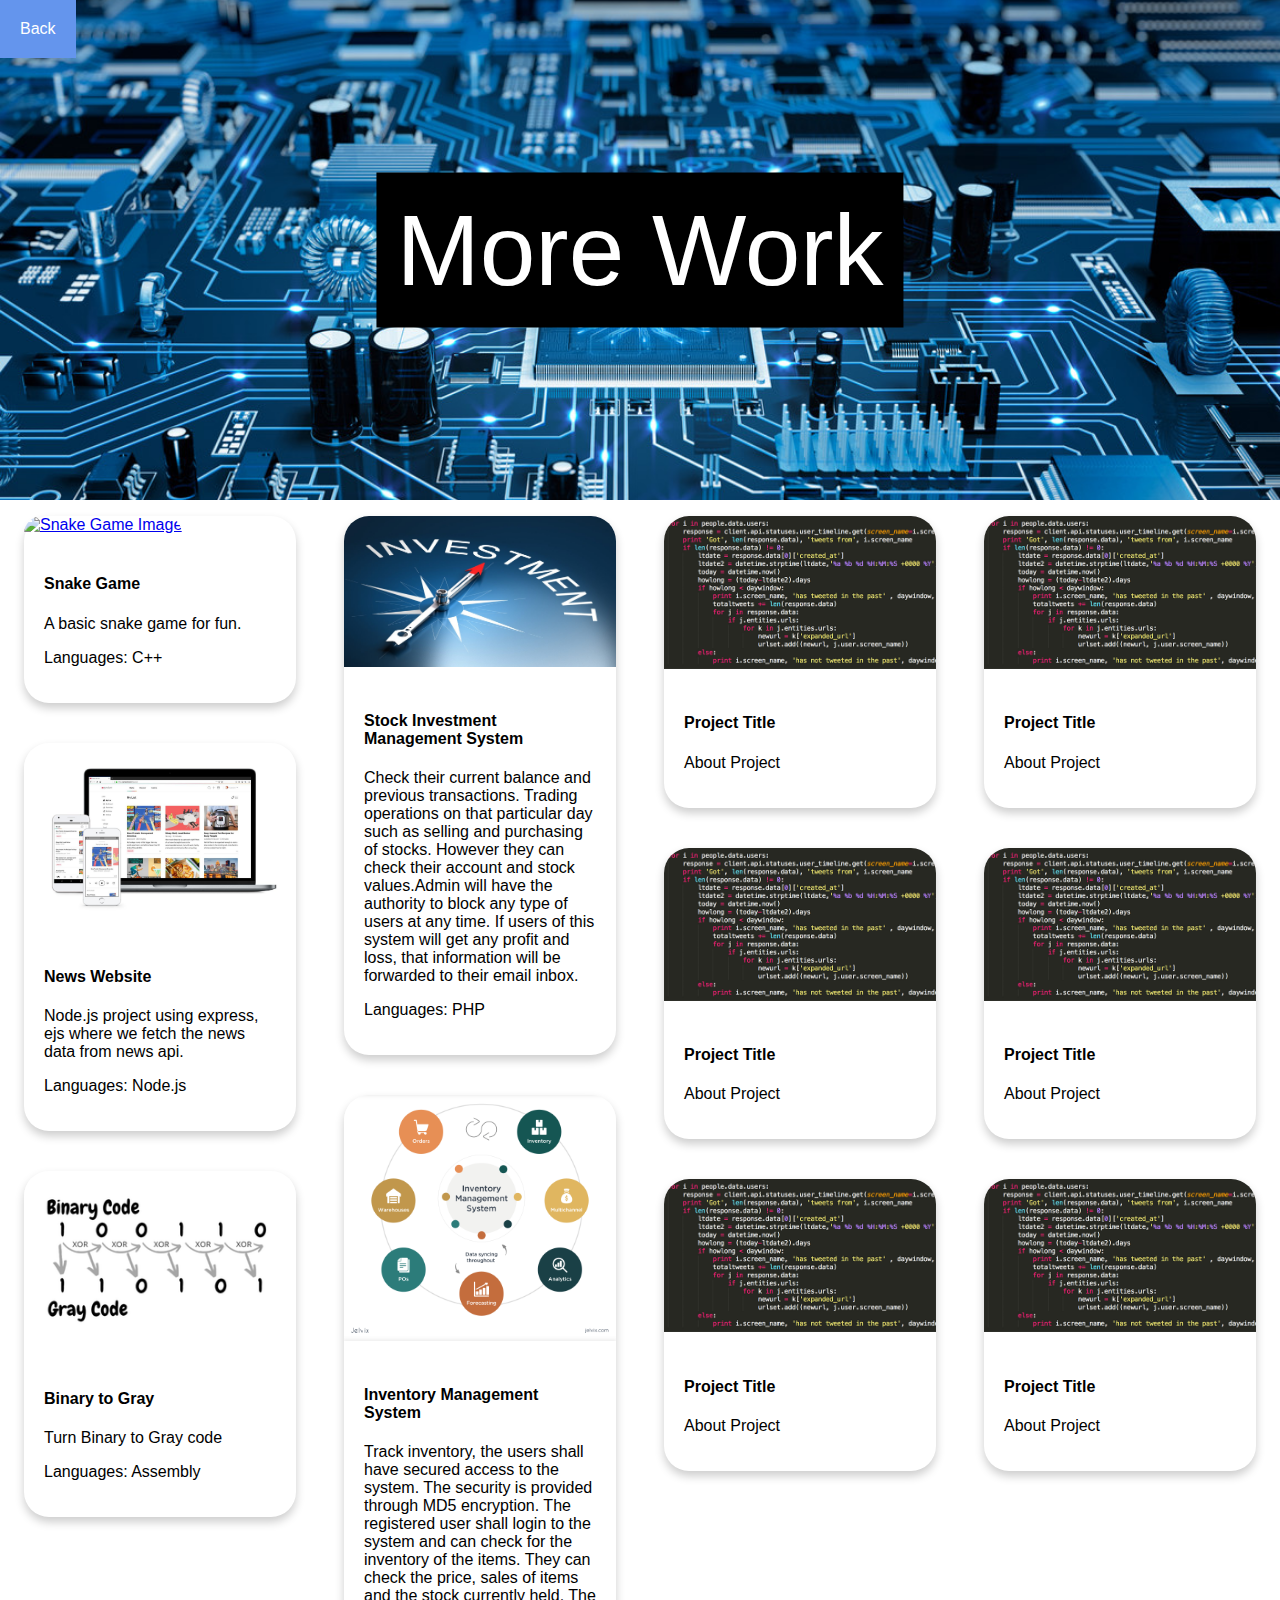
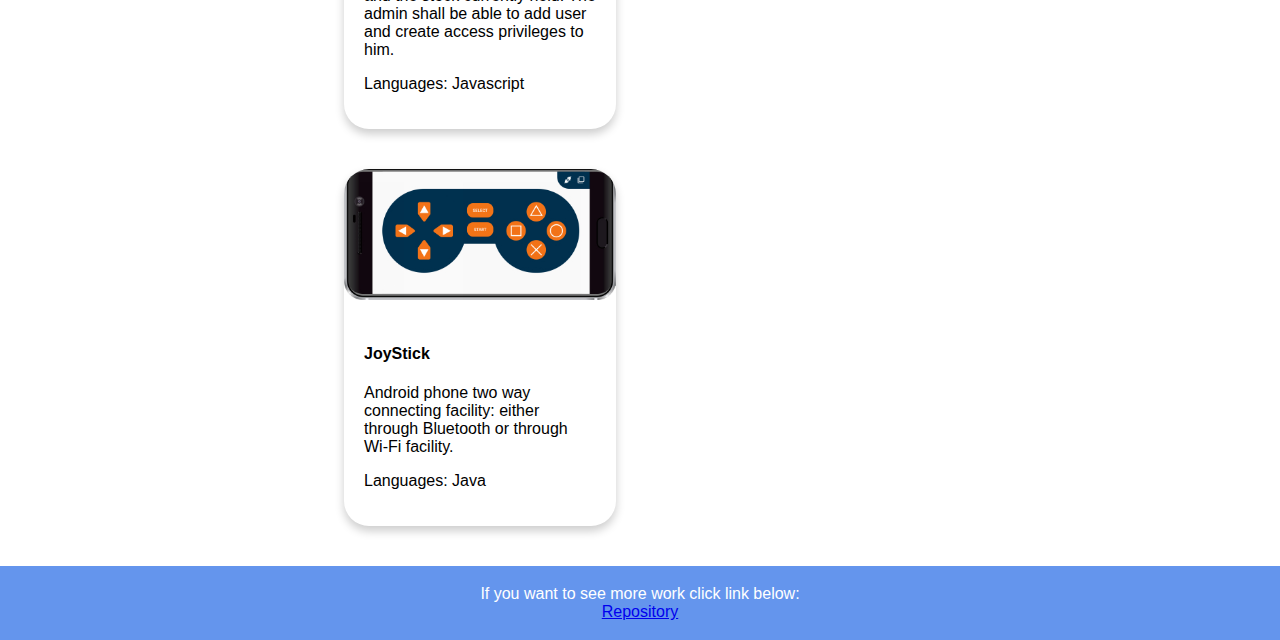
==== morePage.html @ c86ff5a3 "Update morePage.html" ====
<!DOCTYPE html>
<!--
To change this license header, choose License Headers in Project Properties.
To change this template file, choose Tools | Templates
and open the template in the editor.
-->
<html>
    <head>
        <meta charset="UTF-8">
        <meta name="viewport" content="width=device-width, initial-scale=1.0">
        <link rel="stylesheet" href="https://fonts.googleapis.com/css?family=Lato">
        <link rel="stylesheet" href="https://cdnjs.cloudflare.com/ajax/libs/font-awesome/4.7.0/css/font-awesome.min.css">
        <link rel="stylesheet" href="index.css">
        <script src="index.js"></script>
    </head>
    <!--Background image for top navigation-->
     <div class="img">
     <div class="centered">More Work</div>    
     <div class="contain">
     <!--Navigation-->
     <div class="topnav">
       <ul>
         <li><a href="index.html">Back</a></li>
      </ul>
    </div>
    </div>
    </div>
    <body>
    <div>
        <p></p>
    </div>
<div class="row">
  <div class="leftColumn">
  <div class="card2">
  <a href="https://github.com/elsieu9700/Snake_Game">
  <img src="image/snake.jpg" alt="Snake Game Image" style="width:100%" class="imgCard"></a>
  <div class="container2">
    <h4><b>Snake Game</b></h4> 
    <p>A basic snake game for fun.</p>  
    <p>Languages: C++</p>
  </div>
  </div>
  <div class="card2">
      <a href="https://github.com/elsieu9700/News-website">
          <img src="image/news_image.jpeg" alt="News Image" style="width:100%" class="imgCard"></a>
  <div class="container2">
    <h4><b>News Website</b></h4> 
    <p>Node.js project using express, ejs where we fetch the news data from news api.</p> 
      <p>Languages: Node.js</p>
  </div>
  </div>
  <div class="card2">
      <a href="https://github.com/elsieu9700/Binary-To-Gray">
  <img src="image/BinaryToGray.png" alt="Binary to Gray Image" style="width:100%" class="imgCard"></a>
  <div class="container2">
    <h4><b>Binary to Gray</b></h4> 
    <p>Turn Binary to Gray code</p>
      <p>Languages: Assembly</p>
  </div>
  </div>
   </div>
    <div class="leftColumn2">
  <div class="card2">
      <a href="https://github.com/elsieu9700/Investing-Management">
  <img src="image/InvestmentM.jpg" alt="Investing Image" style="width:100%" class="imgCard"></a>
  <div class="container2">
    <h4><b>Stock Investment Management System</b></h4> 
    <p>Check their current balance and previous transactions.
        Trading operations on that particular day such as selling and purchasing of stocks.
        However they can check their account and stock values.Admin will have the authority to block any type of users at any time. 
        If users of this system will get any profit and loss, that information will be forwarded to their email inbox.</p>
      <p>Languages: PHP</p>
  </div>
  </div>
  <div class="card2">
      <a href="https://github.com/elsieu9700/InventorySystem">
  <img src="image/InventoryM.png" alt="Inventory Management Image" style="width:100%" class="imgCard"></a>
  <div class="container2">
    <h4><b>Inventory Management System</b></h4> 
    <p>Track inventory, the users shall have secured access to the system. 
        The security is provided through MD5 encryption. 
        The registered user shall login to the system and can check for the inventory of the items. 
        They can check the price, sales of items and the stock currently held.
        The admin shall be able to add user and create access privileges to him.</p> 
      <p>Languages: Javascript</p>
  </div>
  </div>
  <div class="card2">
      <a href="https://github.com/elsieu9700/JoyStick-App">
  <img src="image/JoyStick.jpg" alt="JoyStick Image" style="width:100%" class="imgCard"></a>
  <div class="container2">
    <h4><b>JoyStick</b></h4> 
    <p>Android phone two way connecting facility: either through Bluetooth or through Wi-Fi facility.</p> 
      <p>Languages: Java</p>
  </div>
  </div>
    </div>  
  <div class="rightColumn">
  <div class="card2">
  <img src="image/code2.png" alt="Image" style="width:100%" class="imgCard">
  <div class="container2">
    <h4><b>Project Title</b></h4> 
    <p>About Project</p>  
  </div>
  </div>
  <div class="card2">
  <img src="image/code2.png" alt="Avatar" style="width:100%" class="imgCard">
  <div class="container2">
    <h4><b>Project Title</b></h4> 
    <p>About Project</p>  
  </div>
  </div>
  <div class="card2">
  <img src="image/code2.png" alt="Image" style="width:100%" class="imgCard">
  <div class="container2">
    <h4><b>Project Title</b></h4> 
    <p>About Project</p>  
  </div>
  </div>
  </div>
  <div class="rightColumn2">
  <div class="card2">
  <img src="image/code2.png" alt="Image" style="width:100%" class="imgCard">
  <div class="container2">
    <h4><b>Project Title</b></h4> 
    <p>About Project</p> 
  </div>
  </div>
  <div class="card2">
  <img src="image/code2.png" alt="Image" style="width:100%" class="imgCard">
  <div class="container2">
    <h4><b>Project Title</b></h4> 
    <p>About Project</p>  
  </div>
  </div>
  <div class="card2">
  <img src="image/code2.png" alt="Image" style="width:100%" class="imgCard">
  <div class="container2">
    <h4><b>Project Title</b></h4> 
    <p>About Project</p> 
  </div>
  </div>
  </div>
</div>
<footer>
  <p>If you want to see more work click link below:<br>
  <a href="https://github.com/elsieu9700?tab=repositories">Repository</a></p>
</footer>
    </body>
</html>
---- index.css ----
body {
  margin: 0;
  font-family: Arial, Helvetica, sans-serif;
 /* background-color: #6495ED;*/
}
.centerImage {
  display: block;
  margin-left: auto;
  margin-right: auto;
  width: 25%;
}
.img {
  /* The image used */
  background-image: url("image/tech.jpg");

  min-height: 500px;

  /* Center and scale the image nicely */
  background-position: center;
  background-repeat: no-repeat;
  background-size: cover;

  /* Needed to position the navbar */
  position: relative;
}
.img2 {
  /* The image used */
  background-image: url("image/tech3.jpg");

  min-height: 500px;

  /* Center and scale the image nicely */
  background-position: center;
  background-repeat: no-repeat;
  background-size: cover;

  /* Needed to position the navbar */
  position: relative;
}
.img3 {
  /* The image used */
  background-image: url("image/tech4.jpg");

  min-height: 500px;

  /* Center and scale the image nicely */
  background-position: center;
  background-repeat: no-repeat;
  background-size: cover;

  /* Needed to position the navbar */
  position: relative;
}
.img4 {
  /* The image used */
  background-image: url("image/tech5.jpg");

  min-height: 500px;

  /* Center and scale the image nicely */
  background-position: center;
  background-repeat: no-repeat;
  background-size: cover;

  /* Needed to position the navbar */
  position: relative;
}
/* Position the navbar container inside the image */
/*.container {
  /*position: absolute;
  margin: -8px;
  width: auto;
}*/
ul {
  list-style-type: none;
  margin: 0;
  padding: 0;
  overflow: hidden;
  /*background-color: #191970;*/
}

li {
  float: left;
}

li a {
  display: block;
  color: white;
  text-align: center;
  padding: 20px 20px;
  text-decoration: none;
}

li a:hover:not(.active) {
  background-color: #6495ED;
}
h1 {
    text-align: center;
}
h2 {
    text-align: center;
}
h3 {
    text-align: center;
}
.center{
    text-align: center;
}
/* Add a card effect for articles */
.block {
  background-color: white;
  padding: 20px;
  margin-top: 20px;
  margin-bottom: 20px;
  margin-left: 138px;
  margin-right: 20px;
  width: 75%;
}
.container {
  width: 100%;
  background-color: #ddd;
  margin: auto;
  text-align: center;
}

.skills {
  text-align: right;
  padding-top: 10px;
  padding-bottom: 10px;
  color: white;
}

.html {
    width: 98%; 
    background-color: #6495ED;
}
.css {
    width: 98%; 
    background-color: #6495ED;
}
.js {
    width: 88%; 
    background-color: #6495ED;
}
.php {
    width: 85%; 
    background-color: #6495ED;
}
.sql {
    width: 85%; 
    background-color: #6495ED;
}
.java {
    width: 88%; 
    background-color: #6495ED;
}
.python {
    width: 83%; 
    background-color: #6495ED;
}
.scratch {
    width: 95%; 
    background-color: #6495ED;
}
.assemblyx32 {
    width: 82%; 
    background-color: #6495ED;
}
.assemblyx86 {
    width: 77%; 
    background-color: #6495ED;
}
.kotlin {
    width: 80%; 
    background-color: #6495ED;
}
.haskell {
    width: 70%; 
    background-color: #6495ED;
}
.r {
    width: 98%; 
    background-color: #6495ED;
}
.scheme {
    width: 75%; 
    background-color: #6495ED;
}
.node {
    width: 95%; 
    background-color: #6495ED;
}
.angular {
    width: 95%; 
    background-color: #6495ED;
}
.linux {
    width: 75%; 
    background-color: #6495ED;
}
.typescript {
    width: 78%; 
    background-color: #6495ED;
}
.unity {
    width: 91.5%; 
    background-color: #6495ED;
}
.jvm {
    width: 81%; 
    background-color: #6495ED;
}
.aws {
    width: 89%; 
    background-color: #6495ED;
}
.net {
    width: 92%; 
    background-color: #6495ED;
}
.jquery {
    width: 95%; 
    background-color: #6495ED;
}
.sqlserver {
    width: 88%; 
    background-color: #6495ED;
}
.ruby {
    width: 71%; 
    background-color: #6495ED;
}
.swift {
    width: 68%; 
    background-color: #6495ED;
}
.scala {
    width: 65%; 
    background-color: #6495ED;
}
.go {
    width: 62%; 
    background-color: #6495ED;
}
.elm {
    width: 73%; 
    background-color: #6495ED;
}
.rust {
    width: 54%; 
    background-color: #6495ED;
}

/* Create four unequal columns that floats next to each other */
/* Left column */
.leftcolumn {   
  float: left;
  width: 30%;
  padding-left: 0px;
  text-align: center;
}
/* Center column */
.centercolumn {   
  float: left;
  width: 30%;
  padding-left: 40px;
  text-align: center;
}
/* Right column */
.rightcolumn {
  float: left;
  width: 30.5%;
  padding-left: 40px;
  text-align: center;
}
/* Clear floats after the columns */
.row:after {
  content: "";
  display: table;
  clear: both;
}
.block2 {
  background-color: #6495ED;
  padding: 20px;
  width: 100%;
}
/* Create four unequal columns that floats next to each other */
/* Left column */
.leftColumn {   
  float: left;
  width: 25%;
  padding-left: 0px;
}
.leftColumn2 {   
  float: left;
  width: 25%;
  padding-right: 0px;
}
/* Right column */
.rightColumn {
  float: left;
  width: 25%;
  padding-left: 0px;
}
/* Right column */
.rightColumn2 {
  float: left;
  width: 25%;
  padding-right: 0px;
}
/* Add a card effect for articles */
/*.block3 {
  background-color: #ADD8E6;
  padding: 40px;
  /*padding-bottom: 50%;*/
  /*margin-top: 10px;
  margin-right: 10px;
  margin-left: 10px;
  margin-bottom: 40px;
}*/
  
.card2 {
  box-shadow: 0 5px 10px 0 rgba(0,0,0,0.2);
  transition: 0.5s;
  width: 85%;
  border-radius: 25px;
  margin: auto;
  margin-bottom: 40px;
}

.card2:hover {
  box-shadow: 0 8px 16px 0 rgba(0,0,0,0.2);
}

.imgCard {
  border-radius: 25px 25px 0 0;
}

.container2 {
  padding: 20px 20px;
}  
  
/* Add a card effect for articles */
.hoverBlock {
  background-color: #ADD8E6;
  padding: 40px;
  /*padding-bottom: 50%;*/
  margin-top: 10px;
  margin-right: 10px;
  margin-left: 10px;
  margin-bottom: 10px;
}
.fakeBackground{
    background-color: #E0FFFF;
    width: 200px;
    height: 200px;
}
/* Centered text */
.centered {
  position: absolute;
  top: 50%;
  left: 50%;
  transform: translate(-50%, -50%);
  color: white;
  font-size: 100px;
  background-color:#000000;
  padding: 20px;
}
footer {
  text-align: center;
  padding: 3px;
  background-color: #6495ED;
  color: white;
}
/* Responsive layout - when the screen is less than 800px wide, make the two columns stack on top of each other instead of next to each other */
@media screen and (max-width: 800px) {
  .leftcolumn, .rightcolumn, .centercolumn, .rightColumn, .rightColumn2, .leftColumn, .leftColumn2, .container, .img, .img2, .img3, .img4 {   
    width: 100%;
    padding: 0;
  }
}

/* Responsive layout - when the screen is less than 400px wide, make the navigation links stack on top of each other instead of next to each other */
@media screen and (max-width: 400px) {
  .topnav a {
    float: none;
    width: 100%;
  }
}
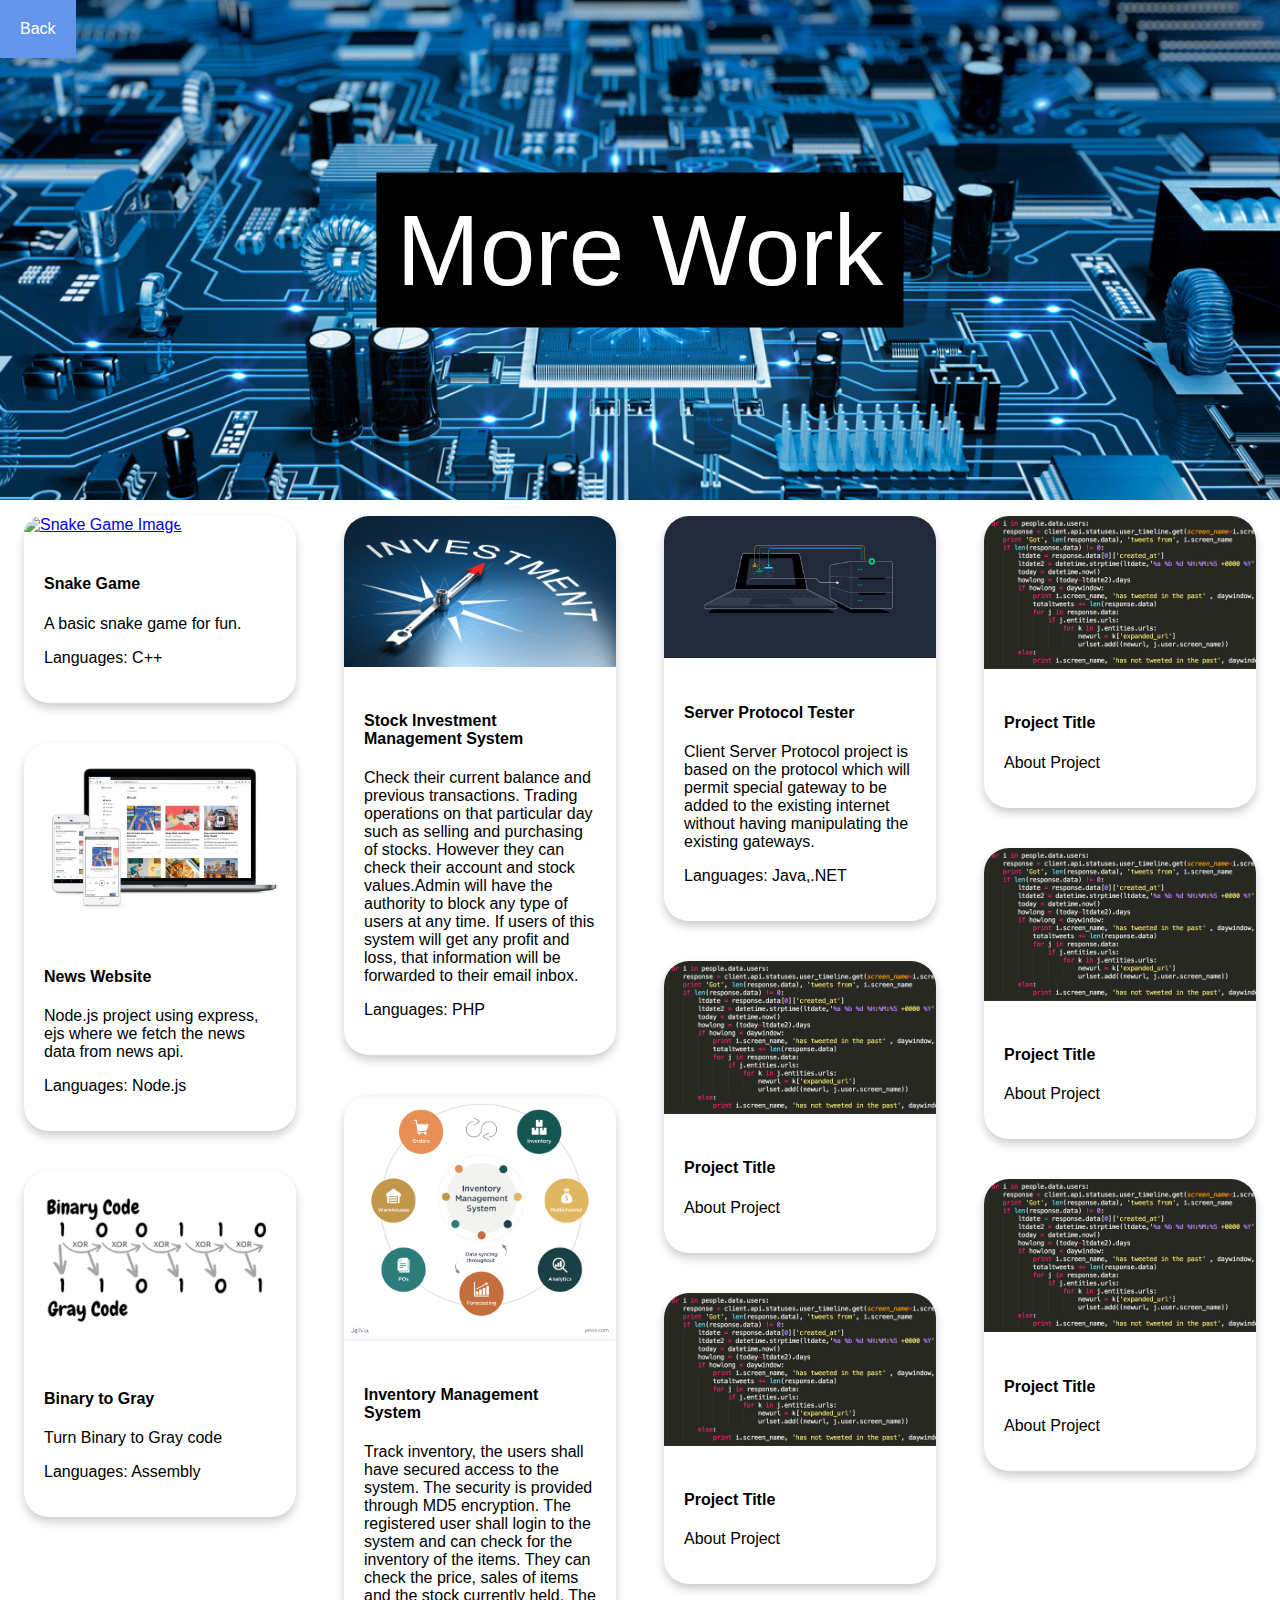
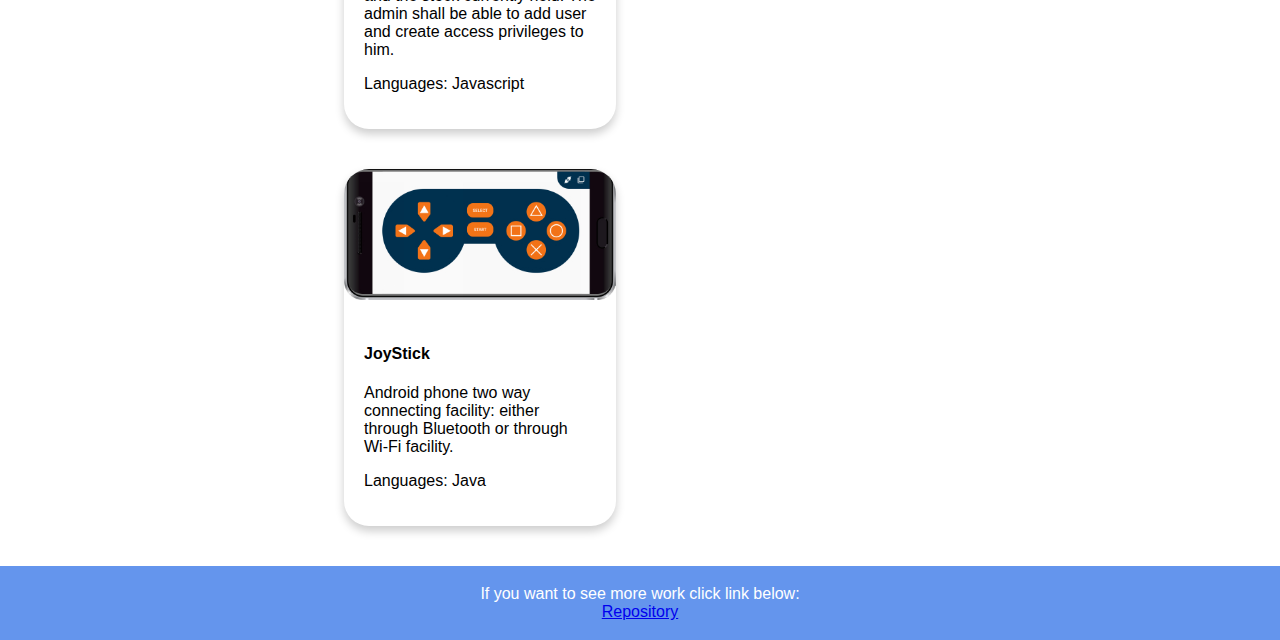
==== commit 9b07cffa: "Update morePage.html" ====
--- a/morePage.html
+++ b/morePage.html
@@ -97,10 +97,13 @@
     </div>  
   <div class="rightColumn">
   <div class="card2">
-  <img src="image/code2.png" alt="Image" style="width:100%" class="imgCard">
+      <a href="https://github.com/elsieu9700/Server-Protocol-Test">
+  <img src="image/server-protocol.png" alt="Server Protocol Image" style="width:100%" class="imgCard"></a>
   <div class="container2">
-    <h4><b>Project Title</b></h4> 
-    <p>About Project</p>  
+    <h4><b>Server Protocol Tester</b></h4> 
+    <p>Client Server Protocol project is based on the protocol which will permit special gateway to be added 
+        to the existing internet without having manipulating the existing gateways.</p>  
+      <p>Languages: Java,.NET</p>
   </div>
   </div>
   <div class="card2">
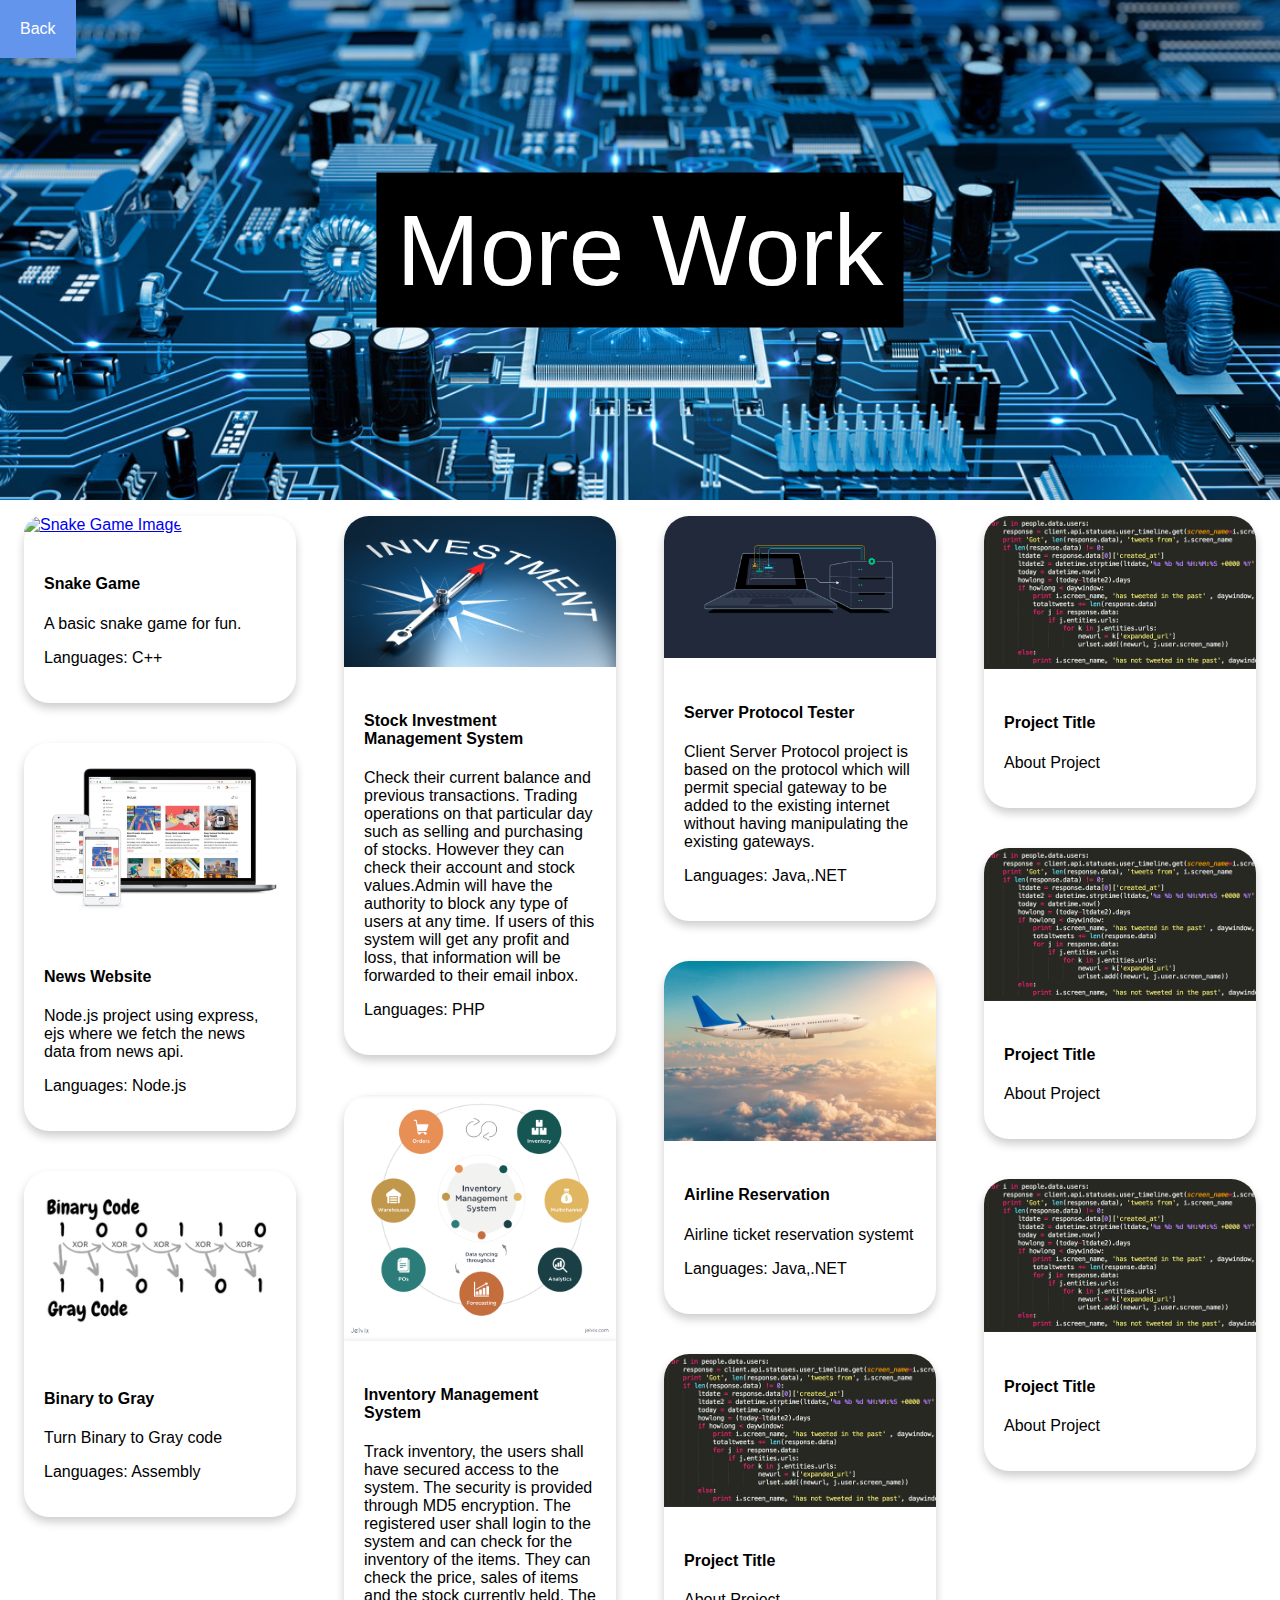
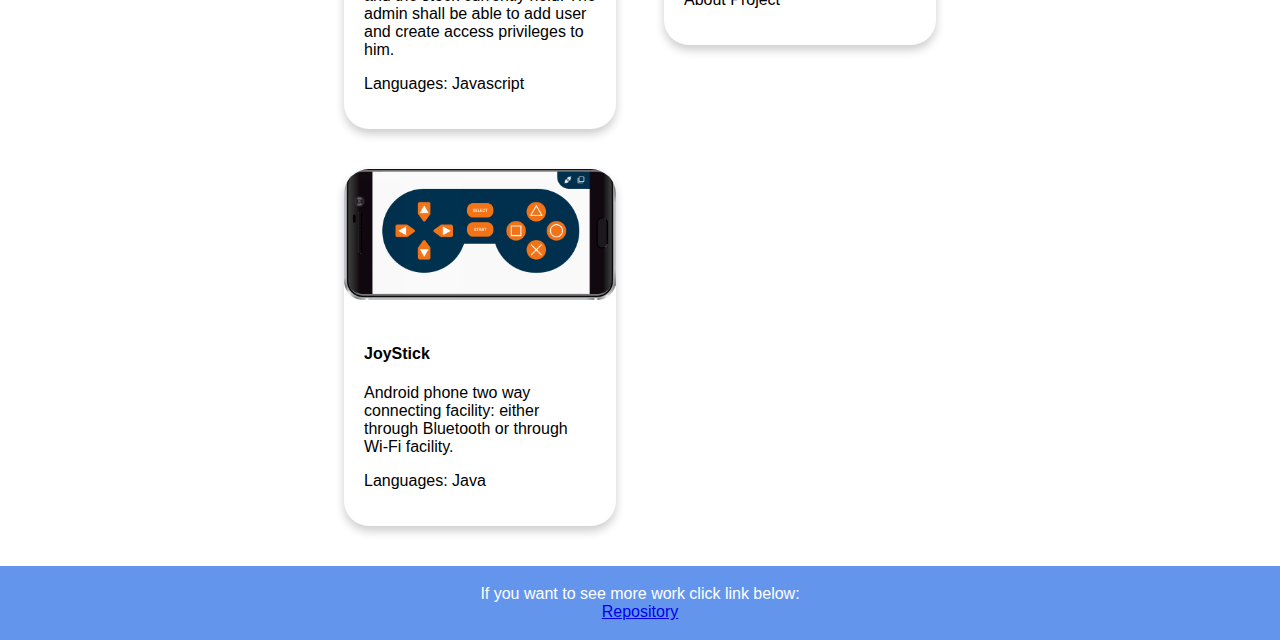
==== commit 88d48c8c: "Update morePage.html" ====
--- a/morePage.html
+++ b/morePage.html
@@ -107,10 +107,12 @@
   </div>
   </div>
   <div class="card2">
-  <img src="image/code2.png" alt="Avatar" style="width:100%" class="imgCard">
+      <a href="https://github.com/elsieu9700/Airline-Reservation">
+  <img src="image/economic.jpg" alt="Plane Image" style="width:100%" class="imgCard"></a>
   <div class="container2">
-    <h4><b>Project Title</b></h4> 
-    <p>About Project</p>  
+    <h4><b>Airline Reservation</b></h4> 
+    <p>Airline ticket reservation systemt</p> 
+      <p>Languages: Java,.NET</p>
   </div>
   </div>
   <div class="card2">
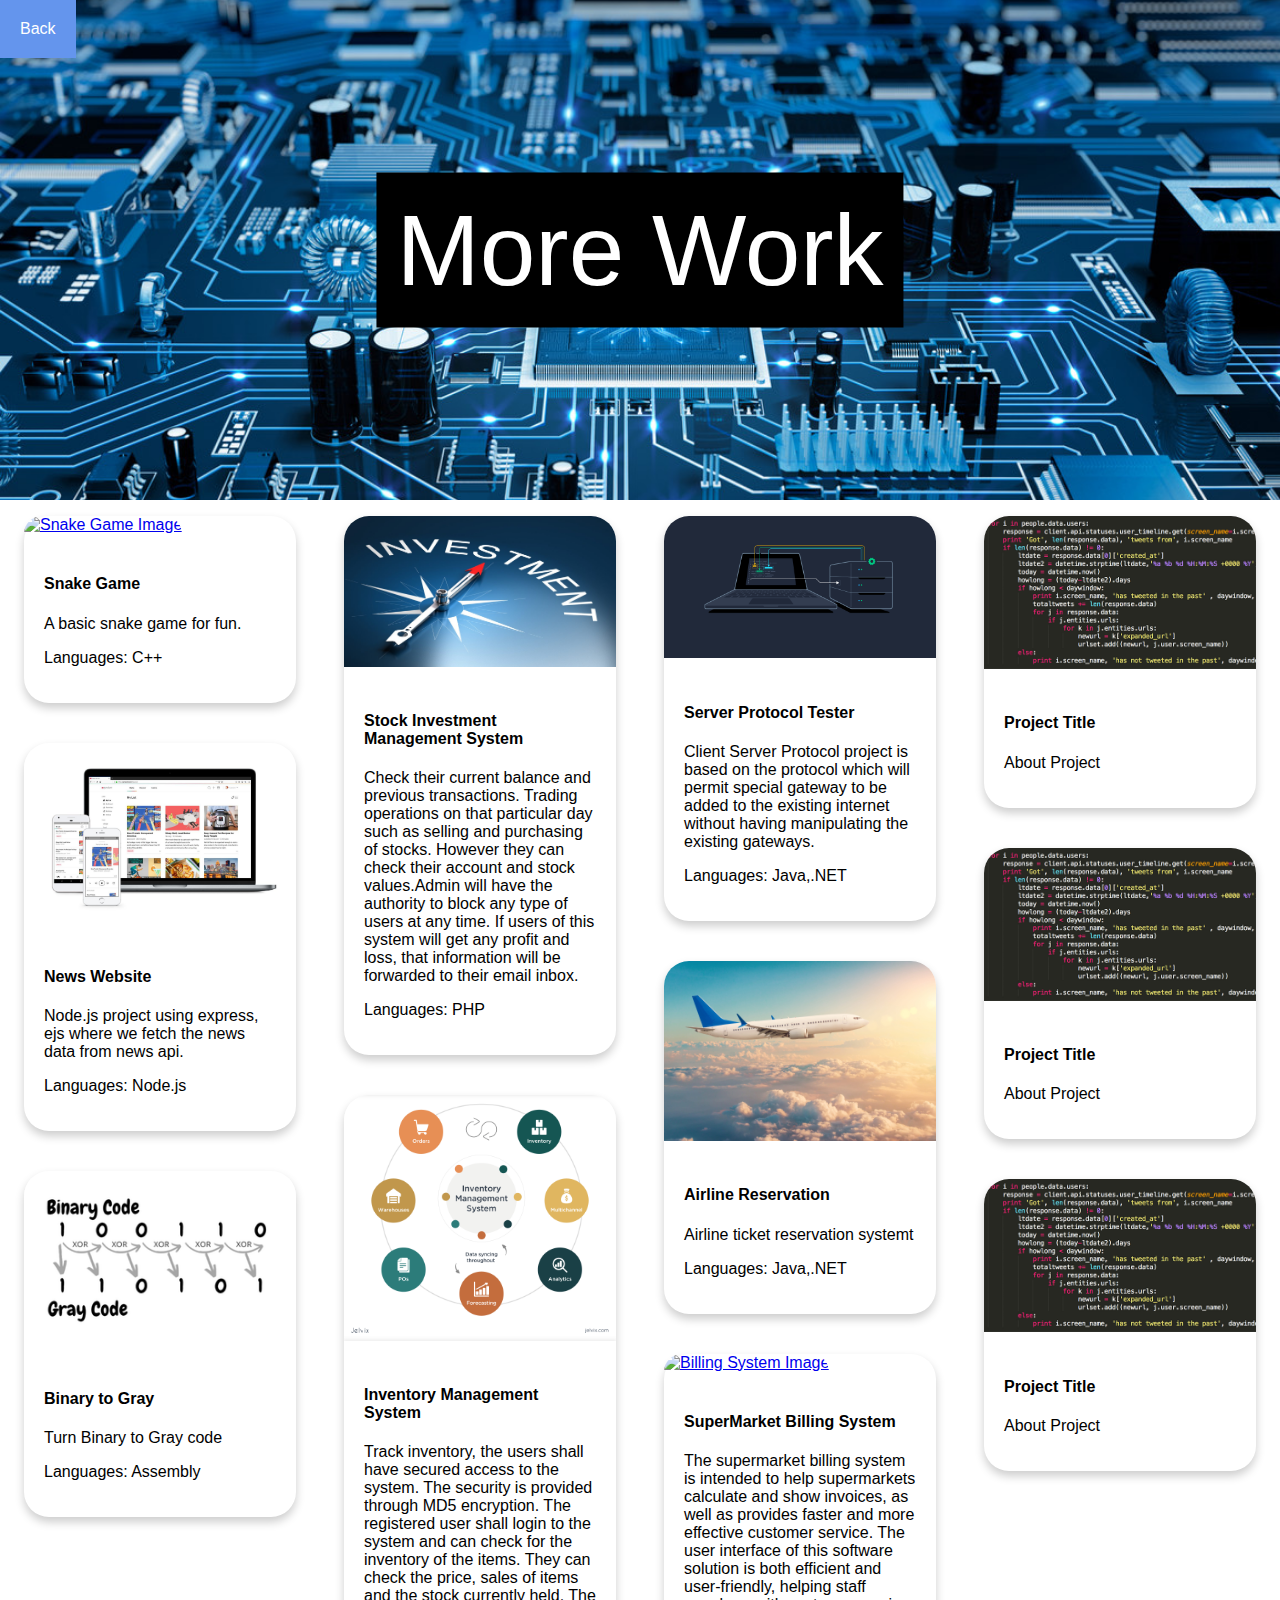
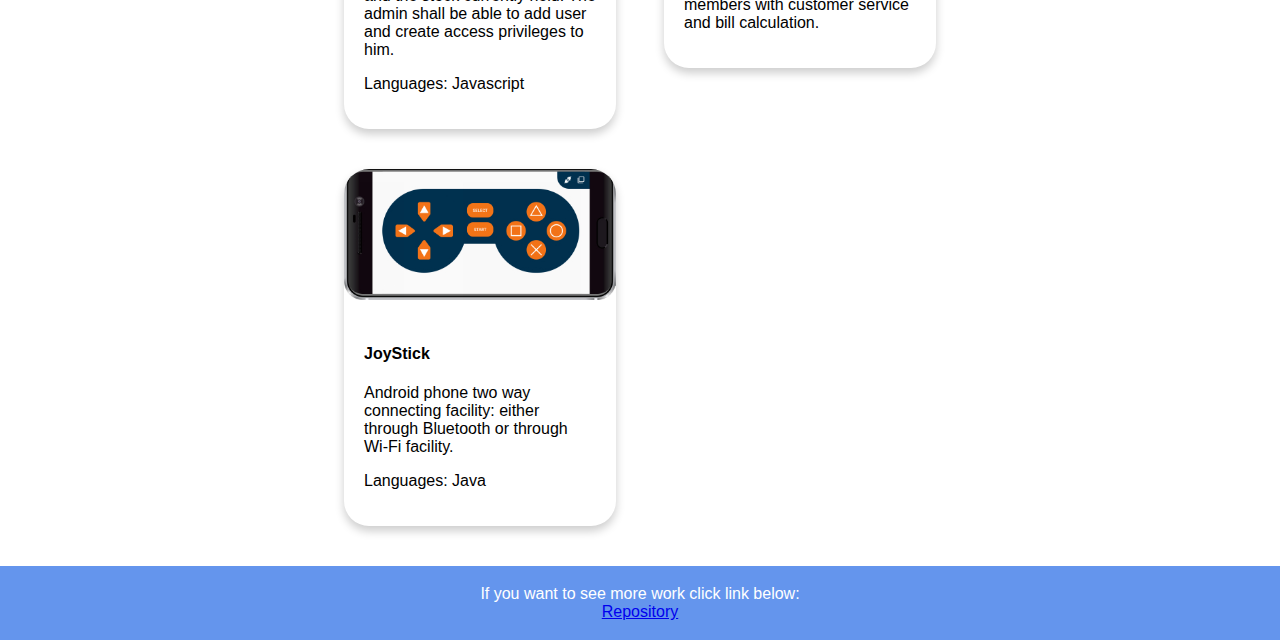
==== commit 543ffbac: "Update morePage.html" ====
--- a/morePage.html
+++ b/morePage.html
@@ -116,10 +116,12 @@
   </div>
   </div>
   <div class="card2">
-  <img src="image/code2.png" alt="Image" style="width:100%" class="imgCard">
+      <a href="https://github.com/elsieu9700/Supermarket-Billing-System">
+          <img src="image/BSystem.png" alt="Billing System Image" style="width:100%" class="imgCard"></a>
   <div class="container2">
-    <h4><b>Project Title</b></h4> 
-    <p>About Project</p>  
+    <h4><b>SuperMarket Billing System</b></h4> 
+    <p>The supermarket billing system is intended to help supermarkets calculate and show invoices, as well as provides faster and more effective customer service. 
+        The user interface of this software solution is both efficient and user-friendly, helping staff members with customer service and bill calculation.</p>  
   </div>
   </div>
   </div>
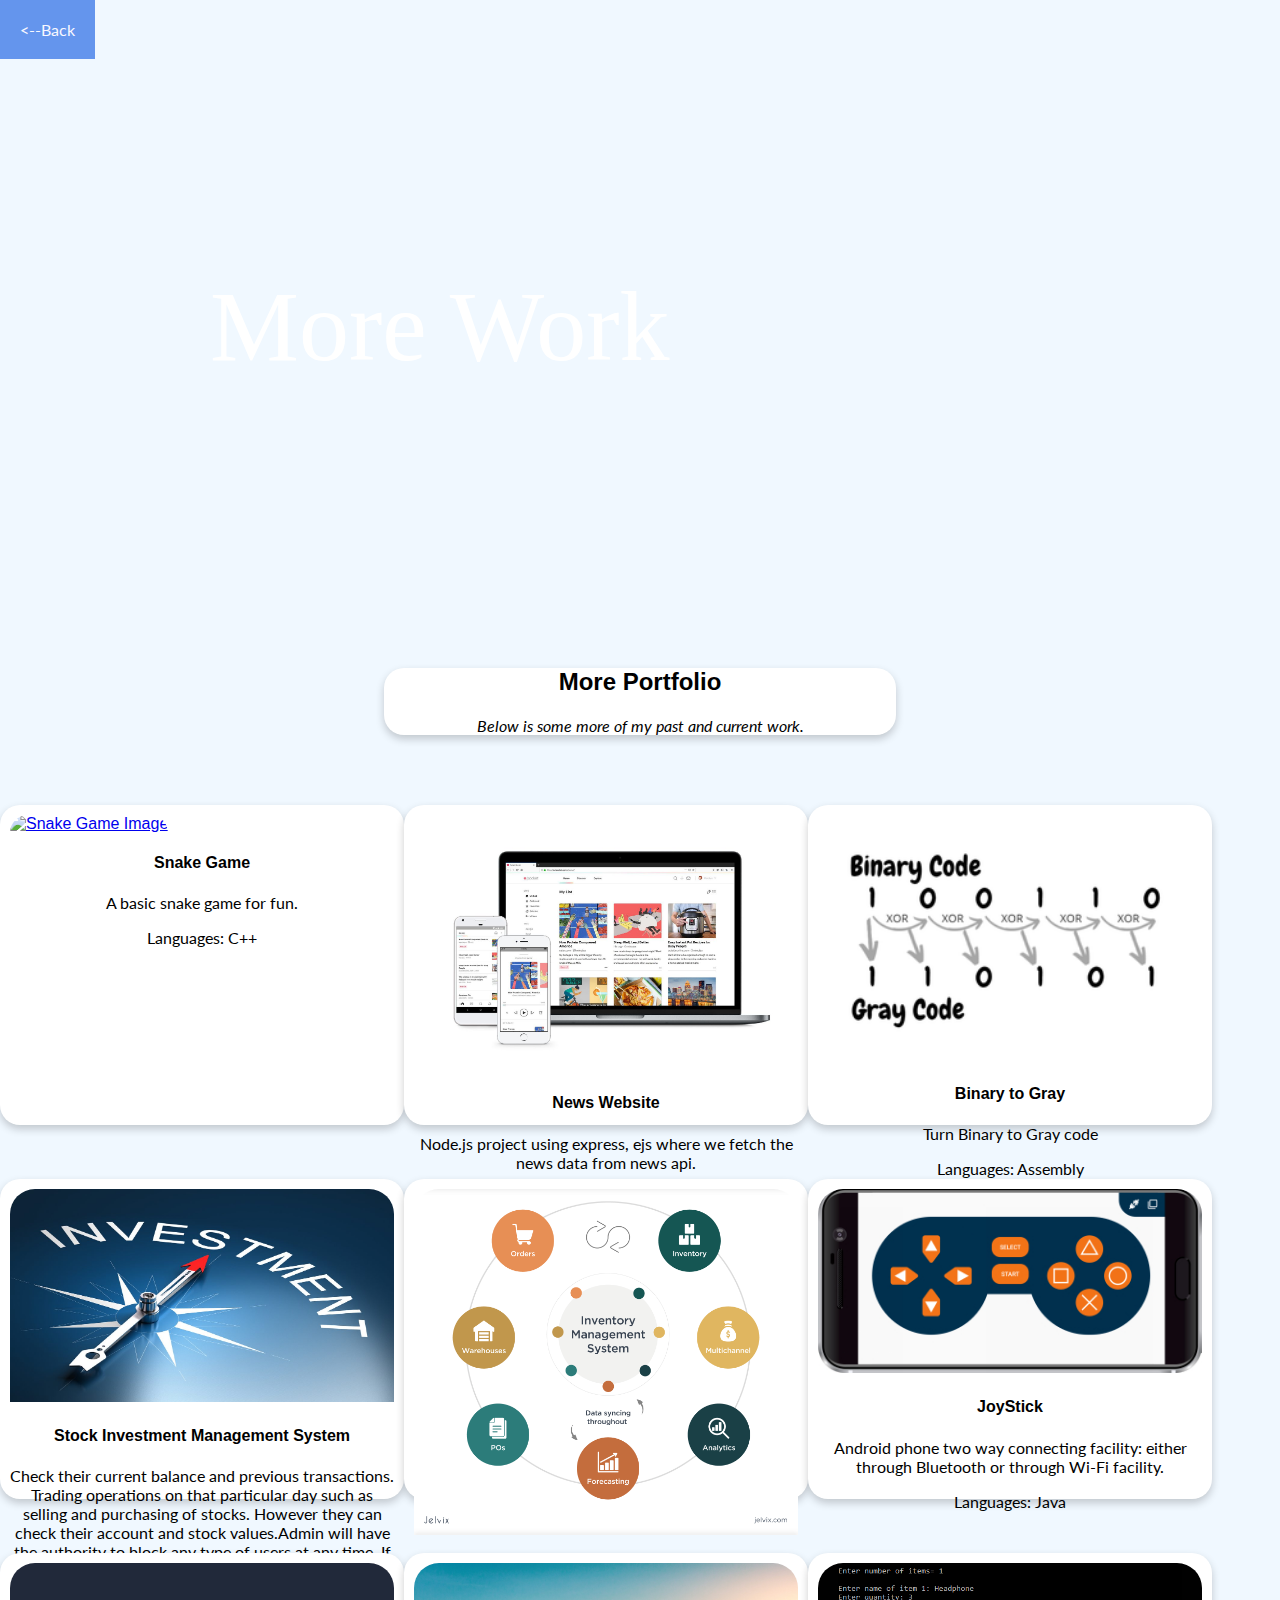
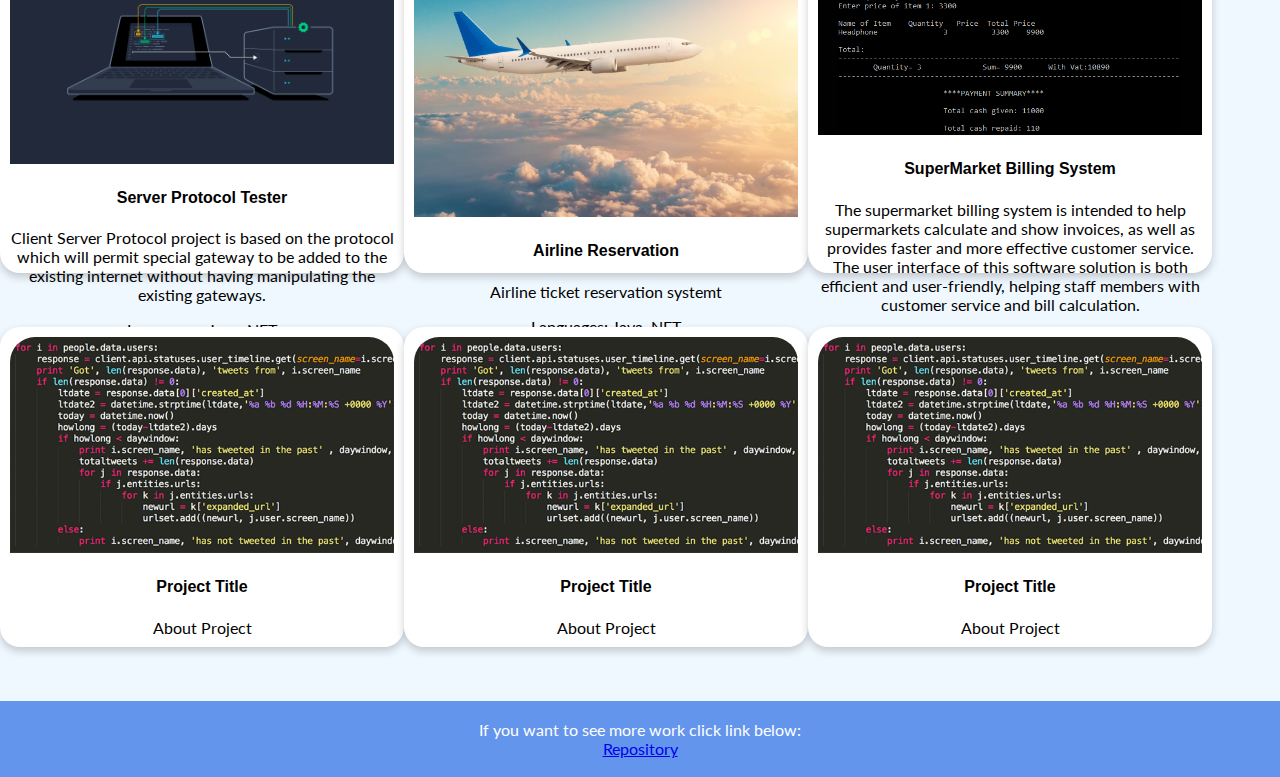
==== commit 974c7cfd: "Update morePage.html" ====
--- a/morePage.html
+++ b/morePage.html
@@ -13,57 +13,74 @@
         <link rel="stylesheet" href="index.css">
         <script src="index.js"></script>
     </head>
+    <body>
     <!--Background image for top navigation-->
-     <div class="img">
-     <div class="centered">More Work</div>    
-     <div class="contain">
+     <div class="img">  
+     
      <!--Navigation-->
      <div class="topnav">
        <ul>
-         <li><a href="index.html">Back</a></li>
+         <li><a href="index.html"><--Back</a></li>
       </ul>
     </div>
+   
+             <!--Container for Header-->
+    <div class="container_for_header">
+     <div class="centered_header">More Work</div>    
     </div>
-    </div>
-    <body>
-    <div>
-        <p></p>
-    </div>
-<div class="row">
-  <div class="leftColumn">
-  <div class="card2">
+    
+     </div>
+        
+        
+   <!--Space between the divs-->
+      <br><br><br>
+      
+     <div class="block" id="portfolio">
+     <h2>More Portfolio</h2>
+       <p class="center"><em>Below is some more of my past and current work.</em></p>
+     </div>
+      
+      <!--Space between the divs-->
+      <br><br><br>
+      
+  <div class="row">
+  <div class="column_for_portfolio_section">
   <a href="https://github.com/elsieu9700/Snake_Game">
   <img src="image/snake.jpg" alt="Snake Game Image" style="width:100%" class="imgCard"></a>
-  <div class="container2">
+  <div class="container_for_portfolio_section">
     <h4><b>Snake Game</b></h4> 
     <p>A basic snake game for fun.</p>  
     <p>Languages: C++</p>
   </div>
   </div>
-  <div class="card2">
+  <div class="column_for_portfolio_section">
       <a href="https://github.com/elsieu9700/News-website">
           <img src="image/news_image.jpeg" alt="News Image" style="width:100%" class="imgCard"></a>
-  <div class="container2">
+  <div class="container_for_portfolio_section">
     <h4><b>News Website</b></h4> 
     <p>Node.js project using express, ejs where we fetch the news data from news api.</p> 
       <p>Languages: Node.js</p>
   </div>
   </div>
-  <div class="card2">
+  <div class="column_for_portfolio_section">
       <a href="https://github.com/elsieu9700/Binary-To-Gray">
   <img src="image/BinaryToGray.png" alt="Binary to Gray Image" style="width:100%" class="imgCard"></a>
-  <div class="container2">
+  <div class="container_for_portfolio_section">
     <h4><b>Binary to Gray</b></h4> 
     <p>Turn Binary to Gray code</p>
       <p>Languages: Assembly</p>
   </div>
   </div>
-   </div>
-    <div class="leftColumn2">
-  <div class="card2">
+  </div>
+
+      <!--Space between the divs-->
+      <br><br><br>
+      
+  <div class="row">
+  <div class="column_for_portfolio_section">
       <a href="https://github.com/elsieu9700/Investing-Management">
   <img src="image/InvestmentM.jpg" alt="Investing Image" style="width:100%" class="imgCard"></a>
-  <div class="container2">
+  <div class="container_for_portfolio_section">
     <h4><b>Stock Investment Management System</b></h4> 
     <p>Check their current balance and previous transactions.
         Trading operations on that particular day such as selling and purchasing of stocks.
@@ -72,10 +89,10 @@
       <p>Languages: PHP</p>
   </div>
   </div>
-  <div class="card2">
+  <div class="column_for_portfolio_section">
       <a href="https://github.com/elsieu9700/InventorySystem">
   <img src="image/InventoryM.png" alt="Inventory Management Image" style="width:100%" class="imgCard"></a>
-  <div class="container2">
+  <div class="container_for_portfolio_section">
     <h4><b>Inventory Management System</b></h4> 
     <p>Track inventory, the users shall have secured access to the system. 
         The security is provided through MD5 encryption. 
@@ -85,73 +102,85 @@
       <p>Languages: Javascript</p>
   </div>
   </div>
-  <div class="card2">
+  <div class="column_for_portfolio_section">
       <a href="https://github.com/elsieu9700/JoyStick-App">
   <img src="image/JoyStick.jpg" alt="JoyStick Image" style="width:100%" class="imgCard"></a>
-  <div class="container2">
+  <div class="container_for_portfolio_section">
     <h4><b>JoyStick</b></h4> 
     <p>Android phone two way connecting facility: either through Bluetooth or through Wi-Fi facility.</p> 
       <p>Languages: Java</p>
   </div>
   </div>
-    </div>  
-  <div class="rightColumn">
-  <div class="card2">
+  </div>
+        
+    <!--Space between the divs-->
+    <br><br><br>
+    
+  <div class="row">
+  <div class="column_for_portfolio_section">
       <a href="https://github.com/elsieu9700/Server-Protocol-Test">
   <img src="image/server-protocol.png" alt="Server Protocol Image" style="width:100%" class="imgCard"></a>
-  <div class="container2">
+  <div class="container_for_portfolio_section">
     <h4><b>Server Protocol Tester</b></h4> 
     <p>Client Server Protocol project is based on the protocol which will permit special gateway to be added 
         to the existing internet without having manipulating the existing gateways.</p>  
       <p>Languages: Java,.NET</p>
   </div>
   </div>
-  <div class="card2">
+  <div class="column_for_portfolio_section">
       <a href="https://github.com/elsieu9700/Airline-Reservation">
   <img src="image/economic.jpg" alt="Plane Image" style="width:100%" class="imgCard"></a>
-  <div class="container2">
+  <div class="container_for_portfolio_section">
     <h4><b>Airline Reservation</b></h4> 
     <p>Airline ticket reservation systemt</p> 
       <p>Languages: Java,.NET</p>
   </div>
   </div>
-  <div class="card2">
+  <div class="column_for_portfolio_section">
       <a href="https://github.com/elsieu9700/Supermarket-Billing-System">
           <img src="image/BSystem.png" alt="Billing System Image" style="width:100%" class="imgCard"></a>
-  <div class="container2">
+  <div class="container_for_portfolio_section">
     <h4><b>SuperMarket Billing System</b></h4> 
     <p>The supermarket billing system is intended to help supermarkets calculate and show invoices, as well as provides faster and more effective customer service. 
         The user interface of this software solution is both efficient and user-friendly, helping staff members with customer service and bill calculation.</p>  
   </div>
   </div>
   </div>
-  <div class="rightColumn2">
-  <div class="card2">
+
+      <!--Space between the divs-->
+      <br><br><br>
+      
+  <div class="row">
+  <div class="column_for_portfolio_section">
   <img src="image/code2.png" alt="Image" style="width:100%" class="imgCard">
-  <div class="container2">
+  <div class="container_for_portfolio_section">
     <h4><b>Project Title</b></h4> 
     <p>About Project</p> 
   </div>
   </div>
-  <div class="card2">
+  <div class="column_for_portfolio_section">
   <img src="image/code2.png" alt="Image" style="width:100%" class="imgCard">
-  <div class="container2">
+  <div class="container_for_portfolio_section">
     <h4><b>Project Title</b></h4> 
     <p>About Project</p>  
   </div>
   </div>
-  <div class="card2">
+  <div class="column_for_portfolio_section">
   <img src="image/code2.png" alt="Image" style="width:100%" class="imgCard">
-  <div class="container2">
+  <div class="container_for_portfolio_section">
     <h4><b>Project Title</b></h4> 
     <p>About Project</p> 
   </div>
   </div>
   </div>
-</div>
+      
+      <!--Space between the divs-->
+      <br><br><br>
+      
 <footer>
   <p>If you want to see more work click link below:<br>
   <a href="https://github.com/elsieu9700?tab=repositories">Repository</a></p>
 </footer>
     </body>
 </html>
+
--- a/index.css
+++ b/index.css
@@ -1,7 +1,7 @@
 body {
   margin: 0;
   font-family: Arial, Helvetica, sans-serif;
- /* background-color: #6495ED;*/
+  background-color:#F0F8FF;
 }
 .centerImage {
   display: block;
@@ -9,11 +9,14 @@
   margin-right: auto;
   width: 25%;
 }
+
 .img {
   /* The image used */
-  background-image: url("image/tech.jpg");
+  background-image: url("image/Tech_Header_Image.webp");
 
   min-height: 500px;
+  
+  border-radius: 2px;
 
   /* Center and scale the image nicely */
   background-position: center;
@@ -23,11 +26,14 @@
   /* Needed to position the navbar */
   position: relative;
 }
+
 .img2 {
   /* The image used */
-  background-image: url("image/tech3.jpg");
+  background-image: url("image/Tech_Header_Image.webp");
 
   min-height: 500px;
+  
+  border-radius: 20px;
 
   /* Center and scale the image nicely */
   background-position: center;
@@ -37,25 +43,14 @@
   /* Needed to position the navbar */
   position: relative;
 }
+
 .img3 {
   /* The image used */
-  background-image: url("image/tech4.jpg");
+  background-image: url("image/Tech_Header_Image.webp");
 
   min-height: 500px;
-
-  /* Center and scale the image nicely */
-  background-position: center;
-  background-repeat: no-repeat;
-  background-size: cover;
-
-  /* Needed to position the navbar */
-  position: relative;
-}
-.img4 {
-  /* The image used */
-  background-image: url("image/tech5.jpg");
-
-  min-height: 500px;
+  
+  border-radius: 20px;
 
   /* Center and scale the image nicely */
   background-position: center;
@@ -71,6 +66,15 @@
   margin: -8px;
   width: auto;
 }*/
+.topnav {
+  overflow: hidden;
+  /*background-color: #0066CC;*/
+}
+/* Hide the link that should open and close the topnav on small screens */
+.topnav .icon {
+  display: none;
+}
+
 ul {
   list-style-type: none;
   margin: 0;
@@ -85,37 +89,55 @@
 
 li a {
   display: block;
-  color: white;
+  /*color: white;*/
   text-align: center;
   padding: 20px 20px;
   text-decoration: none;
+  color: #F8F8FF;
+  font-family:'Lato', serif;
 }
 
 li a:hover:not(.active) {
   background-color: #6495ED;
 }
+form{
+    float:right;
+}
 h1 {
     text-align: center;
+    font-family: 'Abril Fatface', serif;
 }
 h2 {
     text-align: center;
+    font-family: 'Abril Fatface', sans-serif;
 }
 h3 {
     text-align: center;
+    font-family: 'Abril Fatface', fantasy;
+}
+p{
+    text-align: center;
+    font-family: 'Lato', serif;
 }
 .center{
     text-align: center;
 }
 /* Add a card effect for articles */
 .block {
-  background-color: white;
-  padding: 20px;
-  margin-top: 20px;
-  margin-bottom: 20px;
-  margin-left: 138px;
-  margin-right: 20px;
-  width: 75%;
-}
+  box-shadow: 0 4px 8px 0 rgba(0,0,0,0.2);
+  transition: 0.3s;
+  width: 40%;
+  border-radius: 20px;
+  margin:0 auto;
+  background-color:#FFFFFF;
+}
+.block:hover {
+  box-shadow: 0 8px 16px 0 rgba(0,0,0,0.2);
+}
+.container_block{
+    padding: 2px 16px;
+}
+
 .container {
   width: 100%;
   background-color: #ddd;
@@ -123,6 +145,71 @@
   text-align: center;
 }
 
+/* Create three equal columns that floats next to each other */
+.column_for_portfolio_section {
+  float: left;
+  width: 30%;
+  padding: 10px;
+  height: 300px;
+  box-shadow: 0 4px 8px 0 rgba(0,0,0,0.2);
+  transition: 0.3s;
+  border-radius: 20px;
+  margin:0 auto;
+  background-color:#FFFFFF;
+}
+.column_for_portfolio_section:hover {
+  box-shadow: 0 8px 16px 0 rgba(0,0,0,0.2);
+}
+.container_for_portfolio_section {
+  width: 100%;
+  margin: auto;
+  text-align: center;
+}
+
+/* Create three equal columns that floats next to each other */
+.column {
+  float: left;
+  width: 30%;
+  padding: 10px;
+  height: 300px;
+  box-shadow: 0 4px 8px 0 rgba(0,0,0,0.2);
+  transition: 0.3s;
+  border-radius: 20px;
+  margin:0 auto;
+  background-color:#FFFFFF;
+}
+.column:hover {
+  box-shadow: 0 8px 16px 0 rgba(0,0,0,0.2);
+}
+
+.block_for_pieChart {
+  float: left;
+  width: 40%;
+  padding: 10px;
+  height: 500px;
+  box-shadow: 0 4px 8px 0 rgba(0,0,0,0.2);
+  transition: 0.3s;
+  border-radius: 20px;
+  margin:0 auto;
+  background-color:#FFFFFF;
+}
+
+#piechart,#piechart2{
+    width:750px;
+    height:480px;
+    float: left;
+}
+
+.block_for_pieChart:hover {
+  box-shadow: 0 8px 16px 0 rgba(0,0,0,0.2);
+}
+/* Clear floats after the columns */
+.row:after {
+  content: "";
+  display: table;
+  clear: both;
+}
+
 .skills {
   text-align: right;
   padding-top: 10px;
@@ -130,184 +217,22 @@
   color: white;
 }
 
-.html {
-    width: 98%; 
-    background-color: #6495ED;
-}
-.css {
-    width: 98%; 
-    background-color: #6495ED;
-}
-.js {
-    width: 88%; 
-    background-color: #6495ED;
-}
-.php {
-    width: 85%; 
-    background-color: #6495ED;
-}
-.sql {
-    width: 85%; 
-    background-color: #6495ED;
-}
-.java {
-    width: 88%; 
-    background-color: #6495ED;
-}
-.python {
-    width: 83%; 
-    background-color: #6495ED;
-}
-.scratch {
-    width: 95%; 
-    background-color: #6495ED;
-}
-.assemblyx32 {
-    width: 82%; 
-    background-color: #6495ED;
-}
-.assemblyx86 {
-    width: 77%; 
-    background-color: #6495ED;
-}
-.kotlin {
-    width: 80%; 
-    background-color: #6495ED;
-}
-.haskell {
-    width: 70%; 
-    background-color: #6495ED;
-}
-.r {
-    width: 98%; 
-    background-color: #6495ED;
-}
-.scheme {
-    width: 75%; 
-    background-color: #6495ED;
-}
-.node {
-    width: 95%; 
-    background-color: #6495ED;
-}
-.angular {
-    width: 95%; 
-    background-color: #6495ED;
-}
-.linux {
-    width: 75%; 
-    background-color: #6495ED;
-}
-.typescript {
-    width: 78%; 
-    background-color: #6495ED;
-}
-.unity {
-    width: 91.5%; 
-    background-color: #6495ED;
-}
-.jvm {
-    width: 81%; 
-    background-color: #6495ED;
-}
-.aws {
-    width: 89%; 
-    background-color: #6495ED;
-}
-.net {
-    width: 92%; 
-    background-color: #6495ED;
-}
-.jquery {
-    width: 95%; 
-    background-color: #6495ED;
-}
-.sqlserver {
-    width: 88%; 
-    background-color: #6495ED;
-}
-.ruby {
-    width: 71%; 
-    background-color: #6495ED;
-}
-.swift {
-    width: 68%; 
-    background-color: #6495ED;
-}
-.scala {
-    width: 65%; 
-    background-color: #6495ED;
-}
-.go {
-    width: 62%; 
-    background-color: #6495ED;
-}
-.elm {
-    width: 73%; 
-    background-color: #6495ED;
-}
-.rust {
-    width: 54%; 
-    background-color: #6495ED;
-}
-
-/* Create four unequal columns that floats next to each other */
-/* Left column */
-.leftcolumn {   
+.blocks_under_pieCharts {
+  background-color: #6495ED;
   float: left;
   width: 30%;
-  padding-left: 0px;
-  text-align: center;
-}
-/* Center column */
-.centercolumn {   
-  float: left;
-  width: 30%;
-  padding-left: 40px;
-  text-align: center;
-}
-/* Right column */
-.rightcolumn {
-  float: left;
-  width: 30.5%;
-  padding-left: 40px;
-  text-align: center;
-}
-/* Clear floats after the columns */
-.row:after {
-  content: "";
-  display: table;
-  clear: both;
-}
-.block2 {
-  background-color: #6495ED;
-  padding: 20px;
-  width: 100%;
-}
-/* Create four unequal columns that floats next to each other */
-/* Left column */
-.leftColumn {   
-  float: left;
-  width: 25%;
-  padding-left: 0px;
-}
-.leftColumn2 {   
-  float: left;
-  width: 25%;
-  padding-right: 0px;
-}
-/* Right column */
-.rightColumn {
-  float: left;
-  width: 25%;
-  padding-left: 0px;
-}
-/* Right column */
-.rightColumn2 {
-  float: left;
-  width: 25%;
-  padding-right: 0px;
-}
+  padding: 5px;
+  height: 100px;
+  box-shadow: 0 4px 8px 0 rgba(0,0,0,0.2);
+  transition: 0.3s;
+  border-radius: 30px;
+  margin:0 auto;
+}
+
+.blocks_under_pieCharts:hover {
+  box-shadow: 0 8px 16px 0 rgba(0,0,0,0.2);
+}
+
 /* Add a card effect for articles */
 /*.block3 {
   background-color: #ADD8E6;
@@ -318,28 +243,11 @@
   margin-left: 10px;
   margin-bottom: 40px;
 }*/
-  
-.card2 {
-  box-shadow: 0 5px 10px 0 rgba(0,0,0,0.2);
-  transition: 0.5s;
-  width: 85%;
-  border-radius: 25px;
-  margin: auto;
-  margin-bottom: 40px;
-}
-
-.card2:hover {
-  box-shadow: 0 8px 16px 0 rgba(0,0,0,0.2);
-}
 
 .imgCard {
   border-radius: 25px 25px 0 0;
 }
 
-.container2 {
-  padding: 20px 20px;
-}  
-  
 /* Add a card effect for articles */
 .hoverBlock {
   background-color: #ADD8E6;
@@ -350,21 +258,34 @@
   margin-left: 10px;
   margin-bottom: 10px;
 }
-.fakeBackground{
-    background-color: #E0FFFF;
-    width: 200px;
-    height: 200px;
-}
-/* Centered text */
-.centered {
-  position: absolute;
-  top: 50%;
+
+/* Centered text for first header*/
+.centered_header {
+  text-align: left;
+  /*top: 50%;
   left: 50%;
-  transform: translate(-50%, -50%);
+  transform: translate(-50%, -50%);*/
   color: white;
   font-size: 100px;
-  background-color:#000000;
-  padding: 20px;
+  font-family: 'Abril Fatface', serif;
+  /*background-color:rgba(204, 204, 204, 0.5);*/
+  padding: 10px;
+}
+/* Centered text for first header caption*/
+.centered_header_caption {
+  text-align: left;
+  /*top: 50%;
+  left: 50%;
+  transform: translate(-50%, -50%);*/
+  color: white;
+  font-size: 30px;
+  font-family:'Lato', sans-serif;
+  opacity: 0.5;
+  /*background-color:rgba(204, 204, 204, 0.5);*/
+  padding: 10px;
+}
+.container_for_header{
+    padding: 200px;
 }
 footer {
   text-align: center;
@@ -372,9 +293,149 @@
   background-color: #6495ED;
   color: white;
 }
+
+/*Carousel items*/
+.container_Carousel{
+  position: relative;
+  width: 320px;
+  margin: 100px auto 0 auto;
+  perspective: 1000px;
+  padding-top: 10px;
+  padding-bottom: 300px;
+}
+
+.carousel {
+  position: absolute;
+  width: 100%;
+  height: 100%;
+  transform-style: preserve-3d; 
+  animation: rotate360 60s infinite forwards linear;
+}
+.carousel__face { 
+  position: absolute;
+  width: 300px;
+  height: 187px;
+  top: 20px;
+  left: 10px;
+  right: 10px;
+  background-size: cover;
+  box-shadow:inset 0 0 0 2000px rgba(0,0,0,0.5);
+  display: flex;
+}
+
+span {
+  margin: auto;
+  font-size: 2rem;
+  font-family: 'Abril Fatface', serif;
+  color: #fefefe;
+}
+
+.carousel__face:nth-child(1) {
+  background-image: url("image/Tech_Header_Image.webp");
+  transform: rotateY(  0deg) translateZ(430px); }
+.carousel__face:nth-child(2) { 
+  background-image: url("image/Tech_Header_Image2.jpg");
+    transform: rotateY( 40deg) translateZ(430px); }
+.carousel__face:nth-child(3) {
+  background-image: url("image/Tech_Header_Image3.png");
+  transform: rotateY( 80deg) translateZ(430px); }
+.carousel__face:nth-child(4) {
+  background-image: url("image/Tech_Header_Image4.jpg");
+  transform: rotateY(120deg) translateZ(430px); }
+.carousel__face:nth-child(5) { 
+  background-image: url("image/Tech_Header_Image5.jpg");
+ transform: rotateY(160deg) translateZ(430px); }
+.carousel__face:nth-child(6) { 
+  background-image: url("image/Tech_Header_Image6.jpg");
+ transform: rotateY(200deg) translateZ(430px); }
+.carousel__face:nth-child(7) { 
+  background-image: url("image/Tech_Header_Image7.jpg");
+ transform: rotateY(240deg) translateZ(430px); }
+.carousel__face:nth-child(8) {
+  background-image: url("image/Tech_Header_Image8.png");
+  transform: rotateY(280deg) translateZ(430px); }
+.carousel__face:nth-child(9) {
+  background-image: url("image/Tech_Header_Image9.jpg");
+  transform: rotateY(320deg) translateZ(430px); }
+
+
+@keyframes rotate360 {
+  from {
+    transform: rotateY(0deg);
+  }
+  to {
+    transform: rotateY(-360deg);
+  }
+}
+/*Button for downloads*/
+.btn {
+  background-color: DodgerBlue;
+  border: none;
+  color: white;
+  padding: 12px 30px;
+  cursor: pointer;
+  font-size: 20px;
+  display: block;
+  margin-left: auto;
+  margin-right: auto;
+  width: 25%;
+}
+
+/* Darker background on mouse-over */
+.btn:hover {
+  background-color: RoyalBlue;
+}
+.more_button {
+  border-radius: 4px;
+  background-color: #6495ED;
+  border: none;
+  color: #FFFFFF;
+  text-align: center;
+  font-size: 30px;
+  padding: 20px;
+  transition: all 0.5s;
+  cursor: pointer;
+  display: block;
+  margin-left: auto;
+  margin-right: auto;
+  width: 25%;
+
+}
+
+.more_button span {
+  cursor: pointer;
+  display: inline-block;
+  position: relative;
+  transition: 0.5s;
+}
+
+.more_button span:after {
+  content: '\00bb';
+  position: absolute;
+  opacity: 0;
+  top: 0;
+  right: -20px;
+  transition: 0.5s;
+}
+
+.more_button:hover span {
+  padding-right: 25px;
+}
+
+.more_button:hover span:after {
+  opacity: 1;
+  right: 0;
+}
+
 /* Responsive layout - when the screen is less than 800px wide, make the two columns stack on top of each other instead of next to each other */
 @media screen and (max-width: 800px) {
-  .leftcolumn, .rightcolumn, .centercolumn, .rightColumn, .rightColumn2, .leftColumn, .leftColumn2, .container, .img, .img2, .img3, .img4 {   
+  .topnav, .container, .img, .img2, .img3, column, 
+  .ceneterImage, .center, .block, .container_block, 
+  .column_for_portfolio_section, .container_for_portfolio_section, 
+  .block_for_pieChart, #piechart, #piechart2, .skills, 
+  .blocks_under_pieCharts, .imgCard, .hoverBlock, .centered_header, 
+  .centered_header_caption, .container_for_header, .container_Carousel, 
+  .carousel, .carousel_face, .btn, .more_button{   
     width: 100%;
     padding: 0;
   }
@@ -382,8 +443,37 @@
 
 /* Responsive layout - when the screen is less than 400px wide, make the navigation links stack on top of each other instead of next to each other */
 @media screen and (max-width: 400px) {
-  .topnav a {
+  .topnav, .container, .img, .img2, .img3, column, 
+  .ceneterImage, .center, .block, .container_block, 
+  .column_for_portfolio_section, .container_for_portfolio_section, 
+  .block_for_pieChart, #piechart, #piechart2, .skills, 
+  .blocks_under_pieCharts, .imgCard, .hoverBlock, .centered_header, 
+  .centered_header_caption, .container_for_header, .container_Carousel, 
+  .carousel, .carousel_face, .btn, .more_button{
     float: none;
     width: 100%;
   }
 }
+/* When the screen is less than 600 pixels wide, hide all links. Show the link that contains should open and close the topnav (.icon) */
+@media screen and (max-width: 600px) {
+  .topnav a:not(:first-child) {display: none;}
+  .topnav a.icon {
+    float: right;
+    display: block;
+  }
+}
+
+/* The "responsive" class is added to the topnav with JavaScript when the user clicks on the icon. This class makes the topnav look good on small screens (display the links vertically instead of horizontally) */
+@media screen and (max-width: 600px) {
+  .topnav.responsive {position: relative;}
+  .topnav.responsive a.icon {
+    position: absolute;
+    right: 0;
+    top: 0;
+  }
+  .topnav.responsive a {
+    float: none;
+    display: block;
+    text-align: left;
+  }
+}
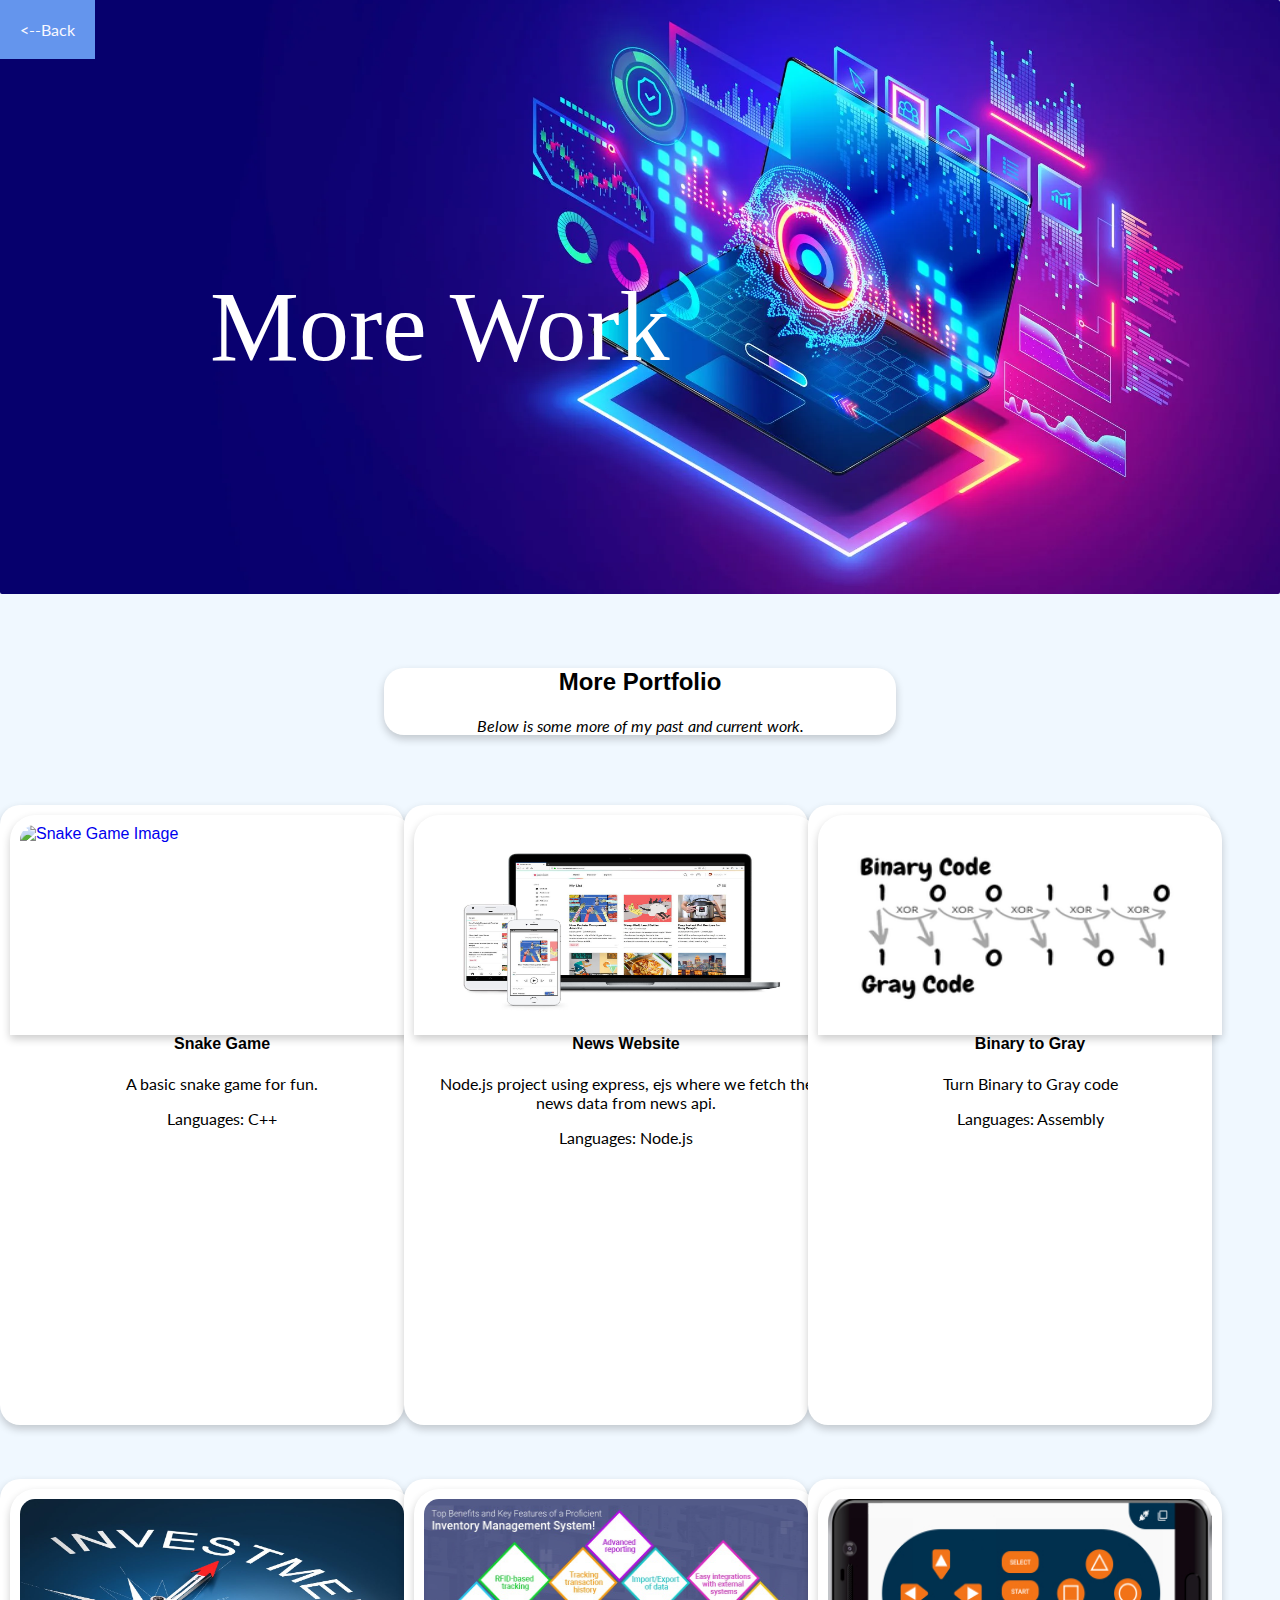
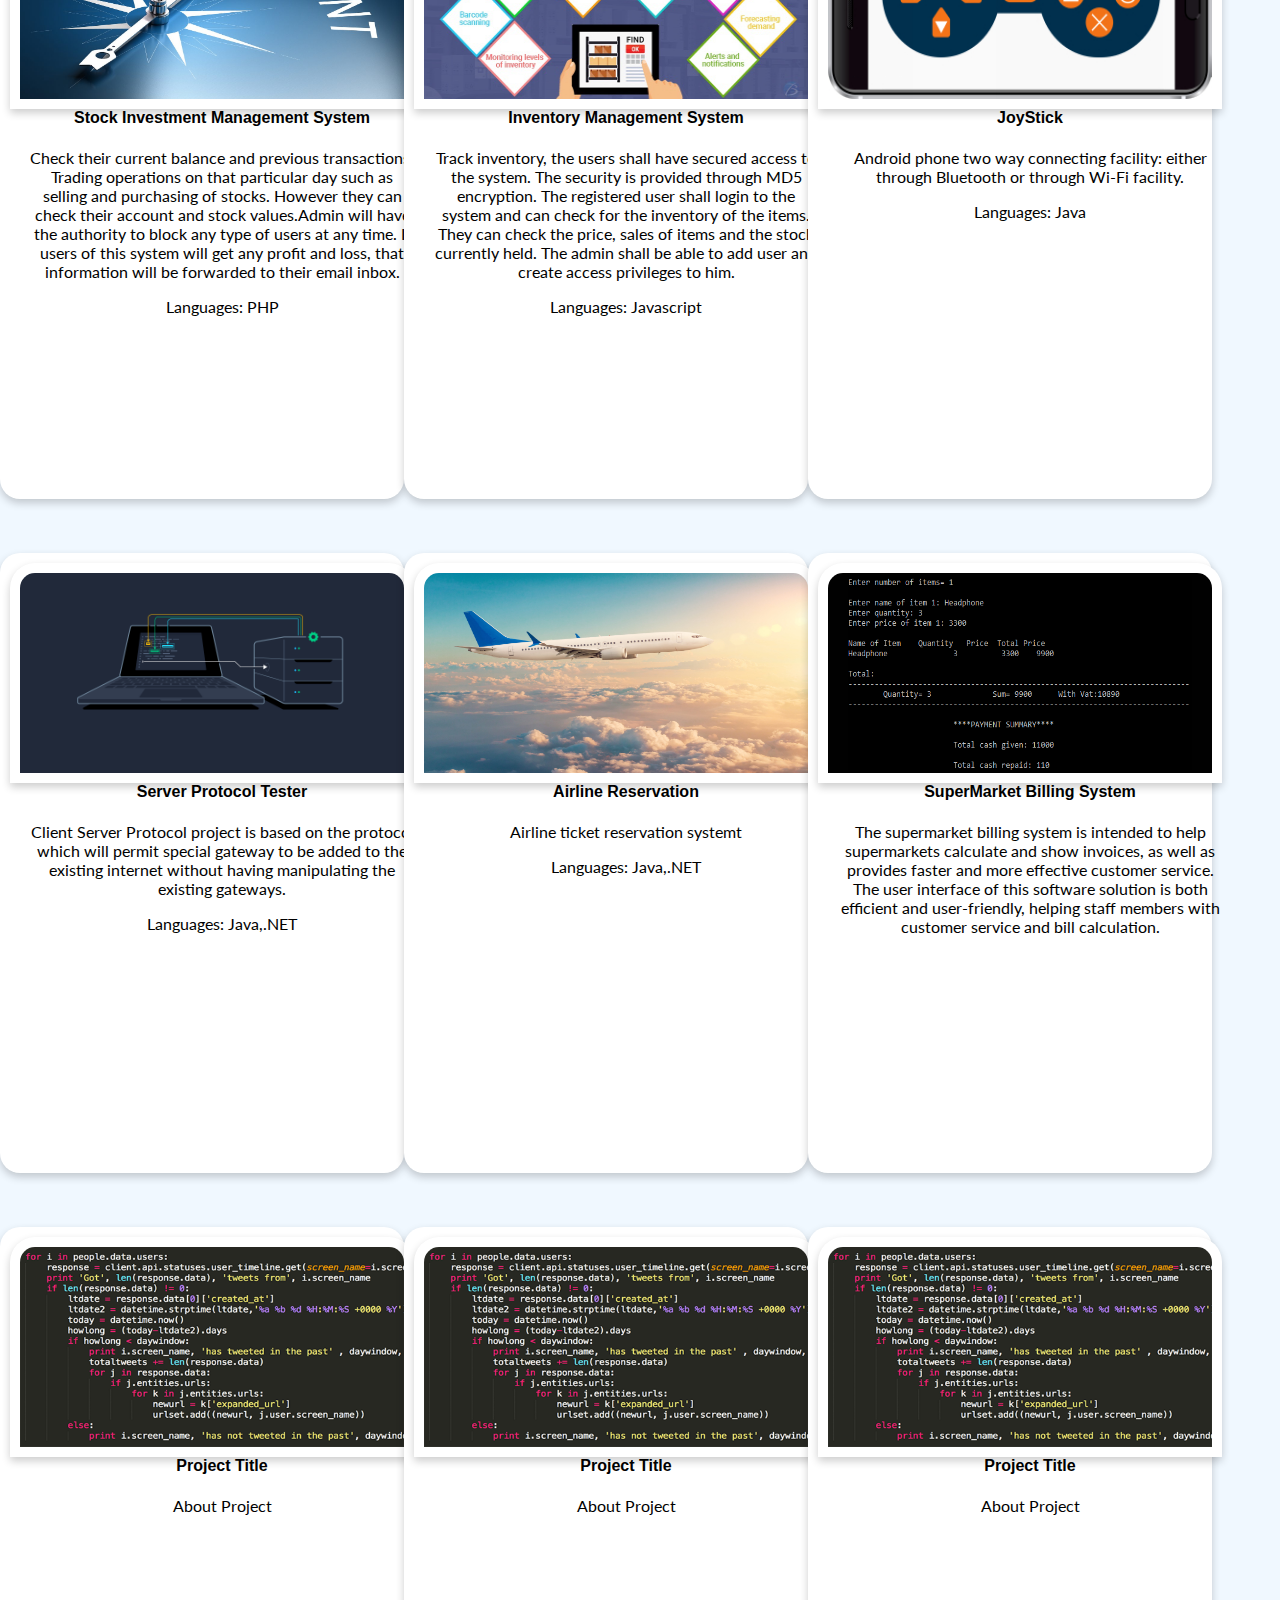
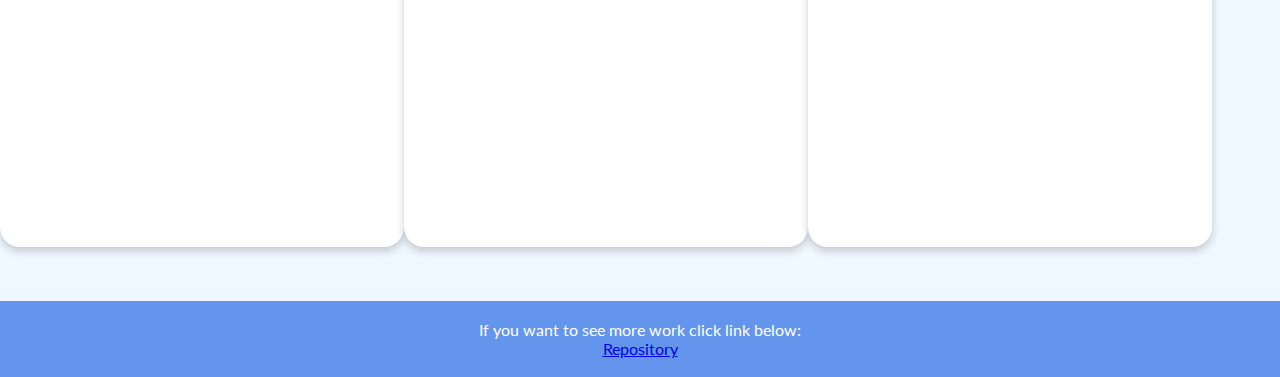
==== commit 112c8449: "Update morePage.html" ====
--- a/morePage.html
+++ b/morePage.html
@@ -91,7 +91,7 @@
   </div>
   <div class="column_for_portfolio_section">
       <a href="https://github.com/elsieu9700/InventorySystem">
-  <img src="image/InventoryM.png" alt="Inventory Management Image" style="width:100%" class="imgCard"></a>
+  <img src="image/Inventory_Management_System.jpg" alt="Inventory Management Image" style="width:100%" class="imgCard"></a>
   <div class="container_for_portfolio_section">
     <h4><b>Inventory Management System</b></h4> 
     <p>Track inventory, the users shall have secured access to the system. 
--- a/index.css
+++ b/index.css
@@ -29,7 +29,7 @@
 
 .img2 {
   /* The image used */
-  background-image: url("image/Tech_Header_Image.webp");
+  background-image: url("image/Tech_Header_Image2.jpg");
 
   min-height: 500px;
   
@@ -46,7 +46,7 @@
 
 .img3 {
   /* The image used */
-  background-image: url("image/Tech_Header_Image.webp");
+  background-image: url("image/Tech_Header_Image4.jpg");
 
   min-height: 500px;
   
@@ -144,13 +144,23 @@
   margin: auto;
   text-align: center;
 }
-
+.imgCard {
+  float: left;
+  width: 30%;
+  padding: 10px;
+  height: 200px;
+  box-shadow: 0 4px 8px 0 rgba(0,0,0,0.2);
+  transition: 0.3s;
+  border-radius: 40px;
+  margin:0 auto;
+  background-color:#FFFFFF;
+}
 /* Create three equal columns that floats next to each other */
 .column_for_portfolio_section {
   float: left;
   width: 30%;
   padding: 10px;
-  height: 300px;
+  height: 600px;
   box-shadow: 0 4px 8px 0 rgba(0,0,0,0.2);
   transition: 0.3s;
   border-radius: 20px;
@@ -164,6 +174,7 @@
   width: 100%;
   margin: auto;
   text-align: center;
+  padding: 10px 20px;
 }
 
 /* Create three equal columns that floats next to each other */
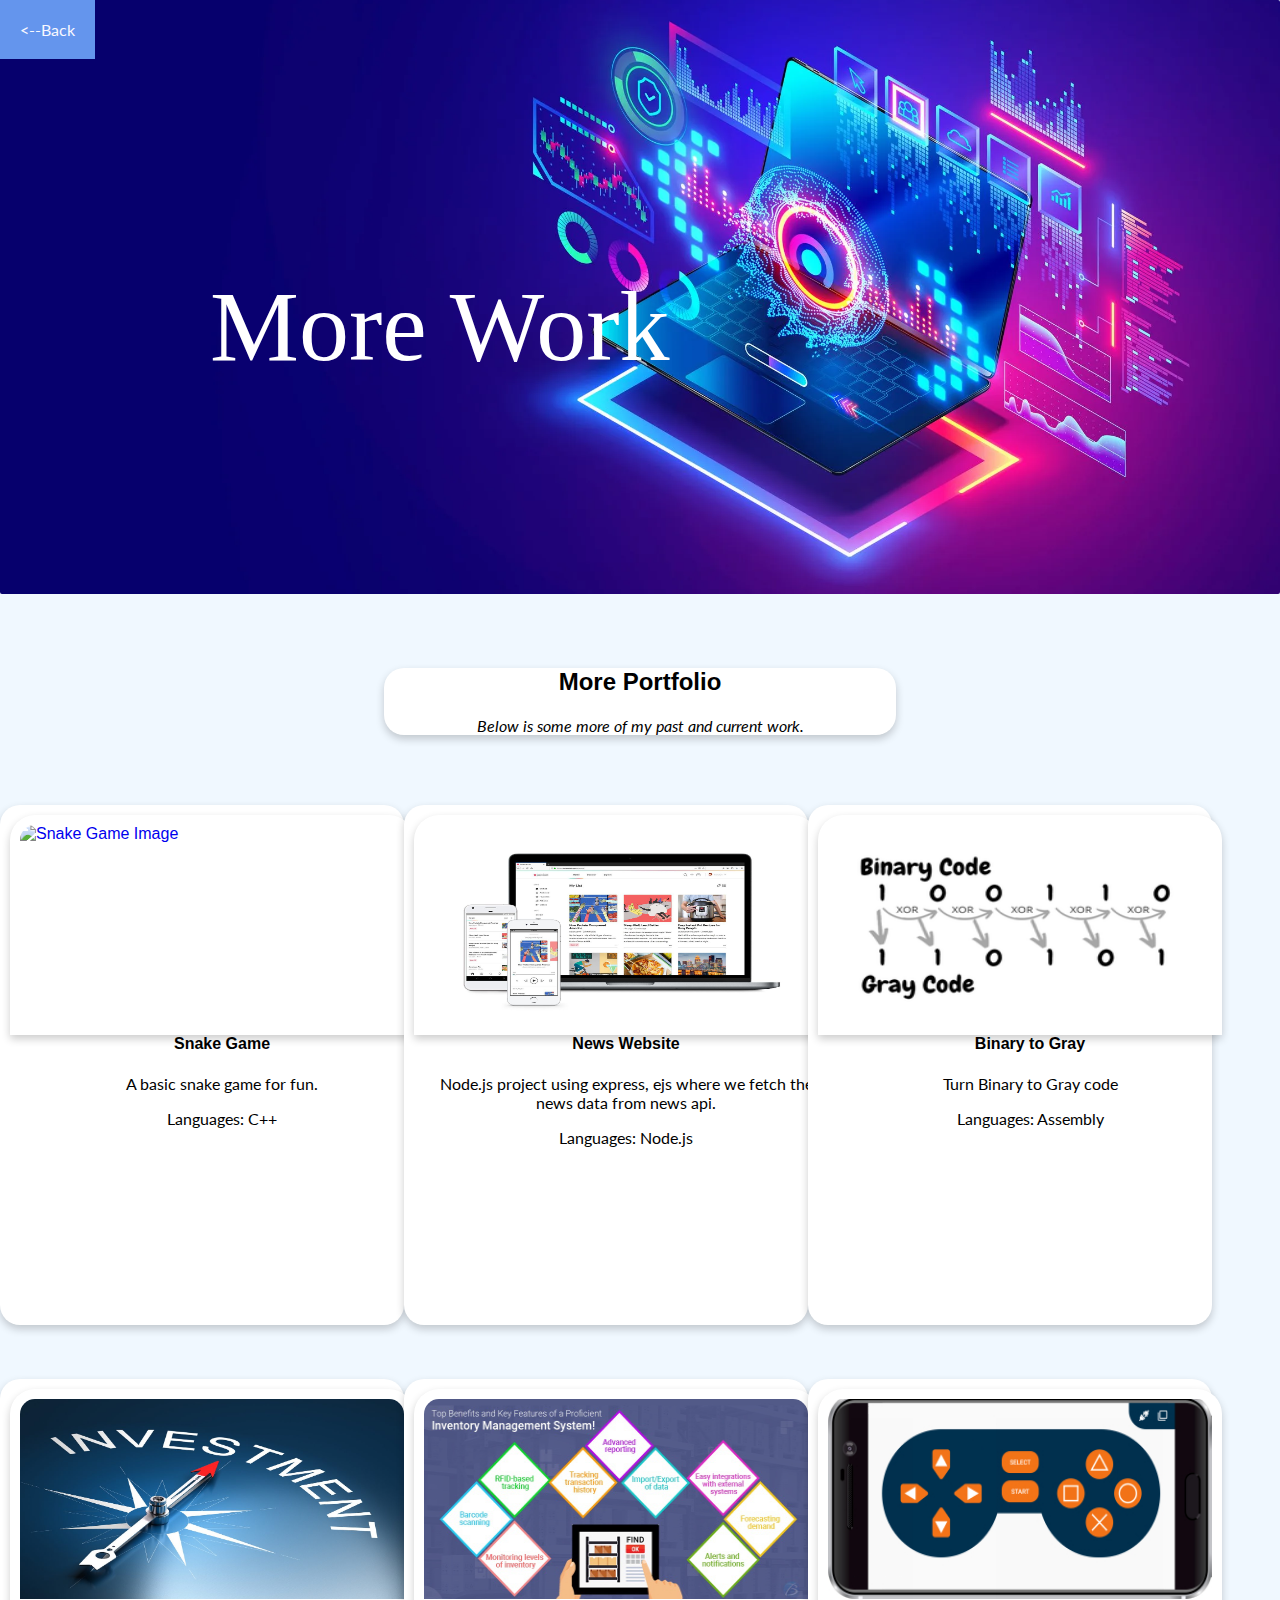
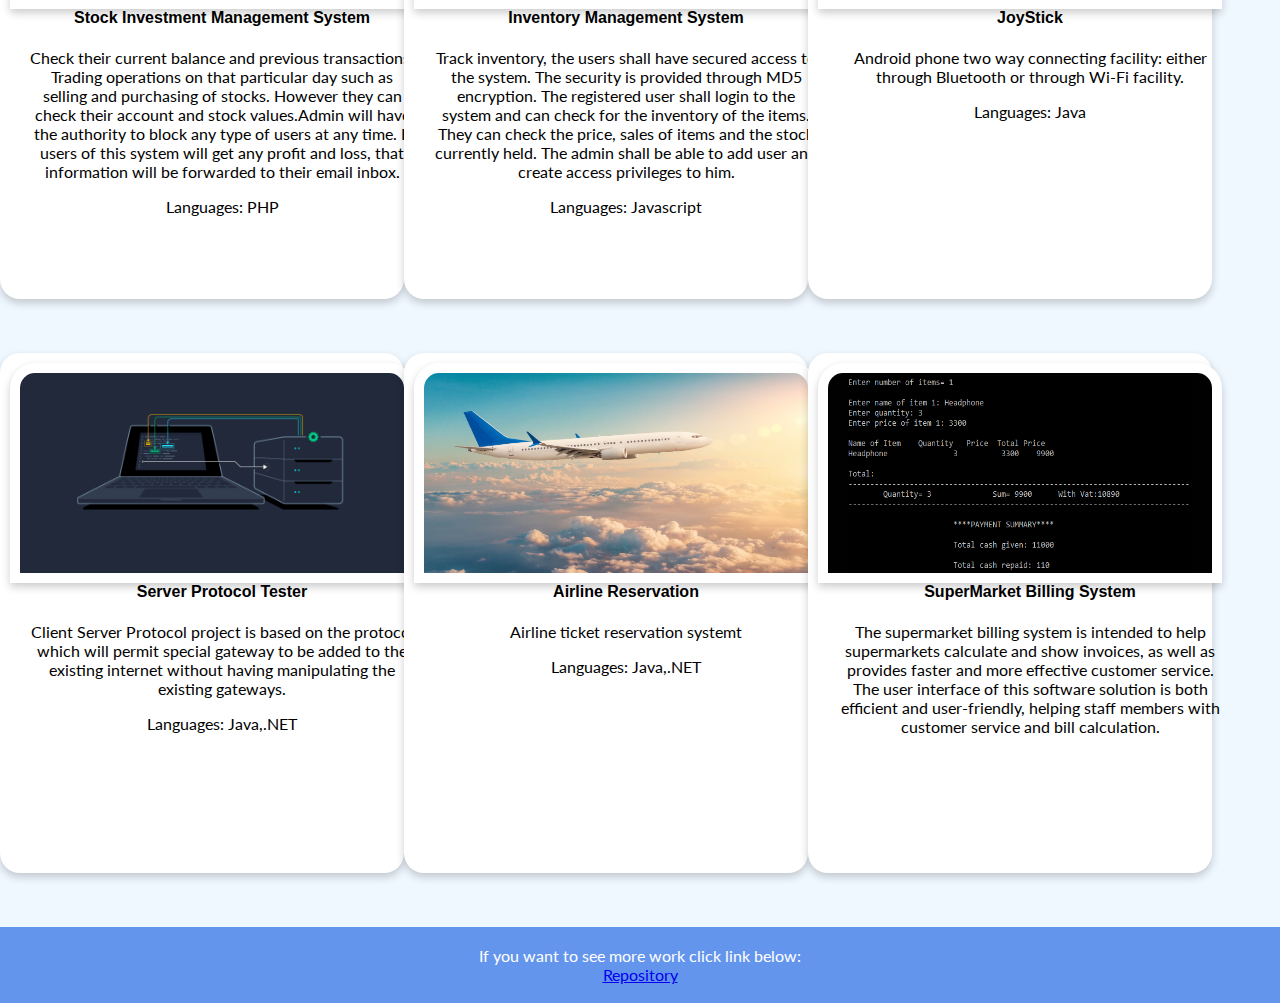
==== commit 10e766a6: "Update morePage.html" ====
--- a/morePage.html
+++ b/morePage.html
@@ -146,33 +146,6 @@
   </div>
   </div>
   </div>
-
-      <!--Space between the divs-->
-      <br><br><br>
-      
-  <div class="row">
-  <div class="column_for_portfolio_section">
-  <img src="image/code2.png" alt="Image" style="width:100%" class="imgCard">
-  <div class="container_for_portfolio_section">
-    <h4><b>Project Title</b></h4> 
-    <p>About Project</p> 
-  </div>
-  </div>
-  <div class="column_for_portfolio_section">
-  <img src="image/code2.png" alt="Image" style="width:100%" class="imgCard">
-  <div class="container_for_portfolio_section">
-    <h4><b>Project Title</b></h4> 
-    <p>About Project</p>  
-  </div>
-  </div>
-  <div class="column_for_portfolio_section">
-  <img src="image/code2.png" alt="Image" style="width:100%" class="imgCard">
-  <div class="container_for_portfolio_section">
-    <h4><b>Project Title</b></h4> 
-    <p>About Project</p> 
-  </div>
-  </div>
-  </div>
       
       <!--Space between the divs-->
       <br><br><br>
--- a/index.css
+++ b/index.css
@@ -160,7 +160,7 @@
   float: left;
   width: 30%;
   padding: 10px;
-  height: 600px;
+  height: 500px;
   box-shadow: 0 4px 8px 0 rgba(0,0,0,0.2);
   transition: 0.3s;
   border-radius: 20px;
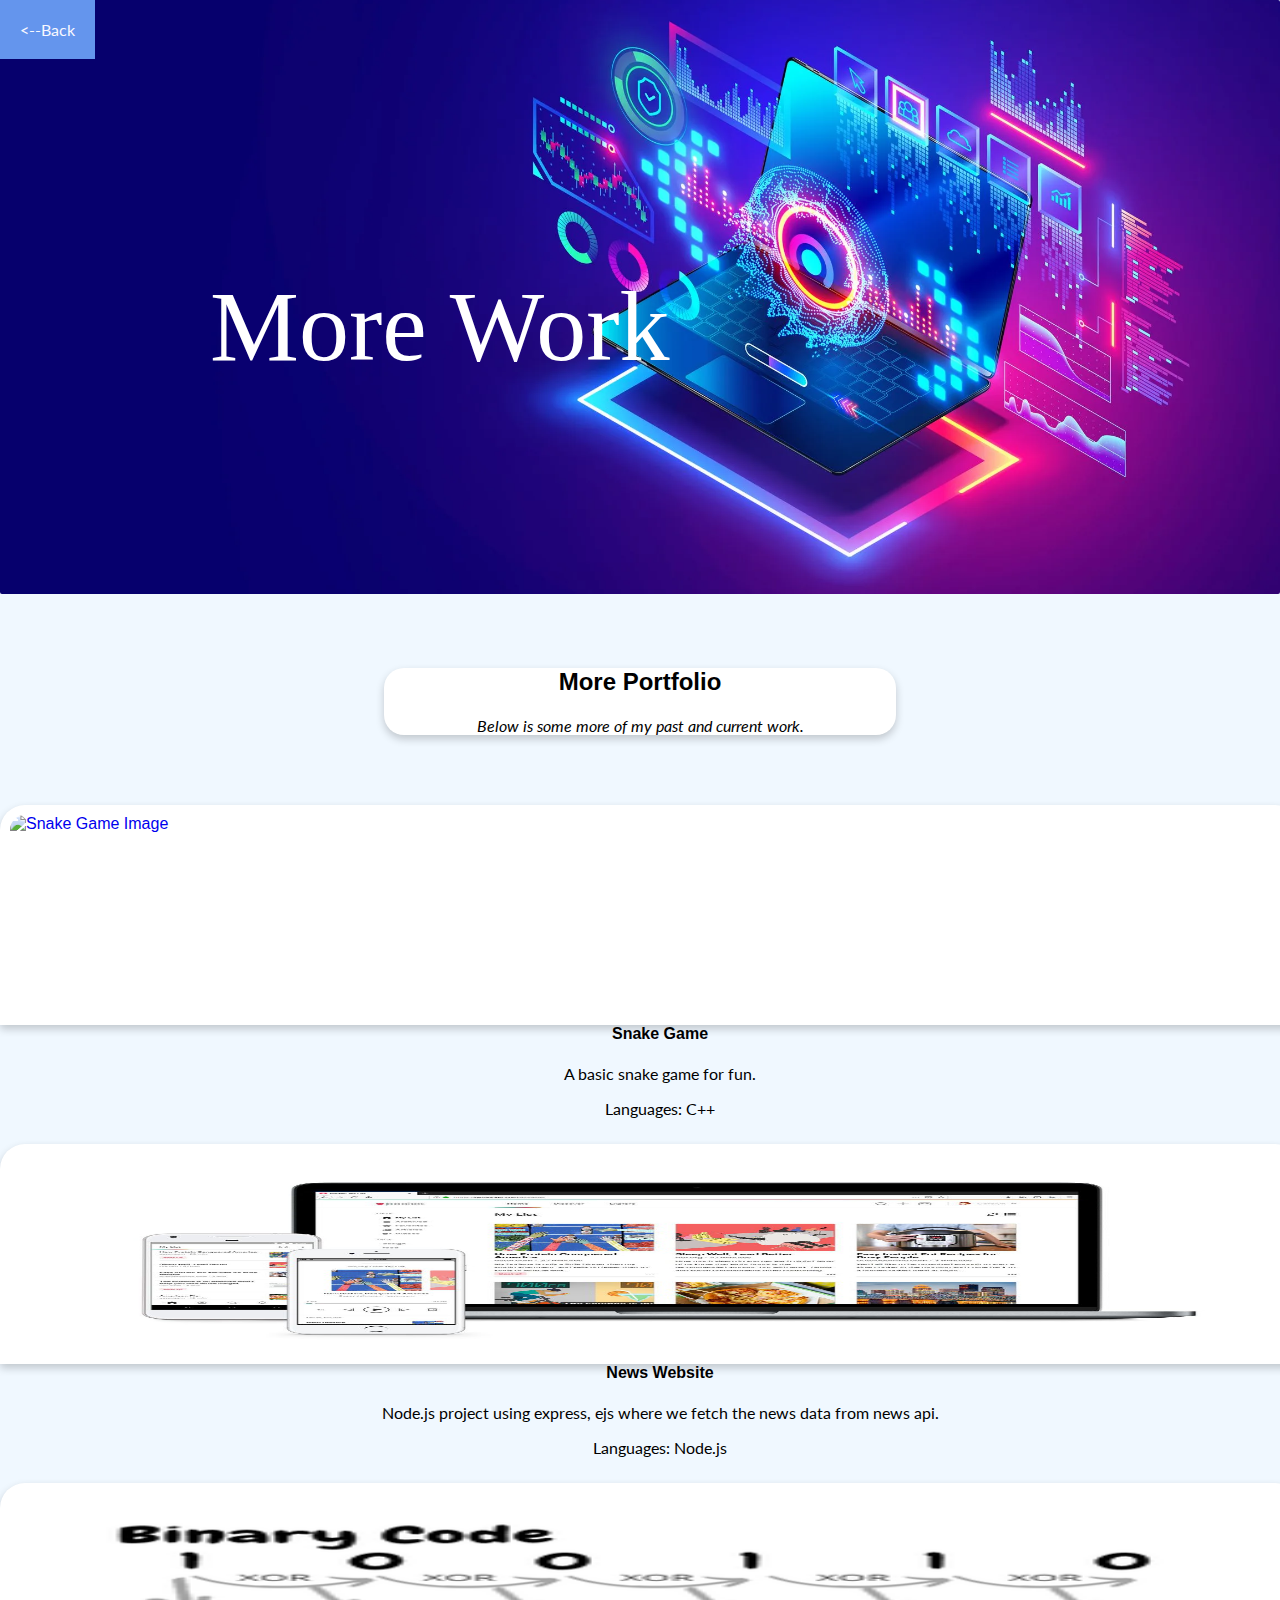
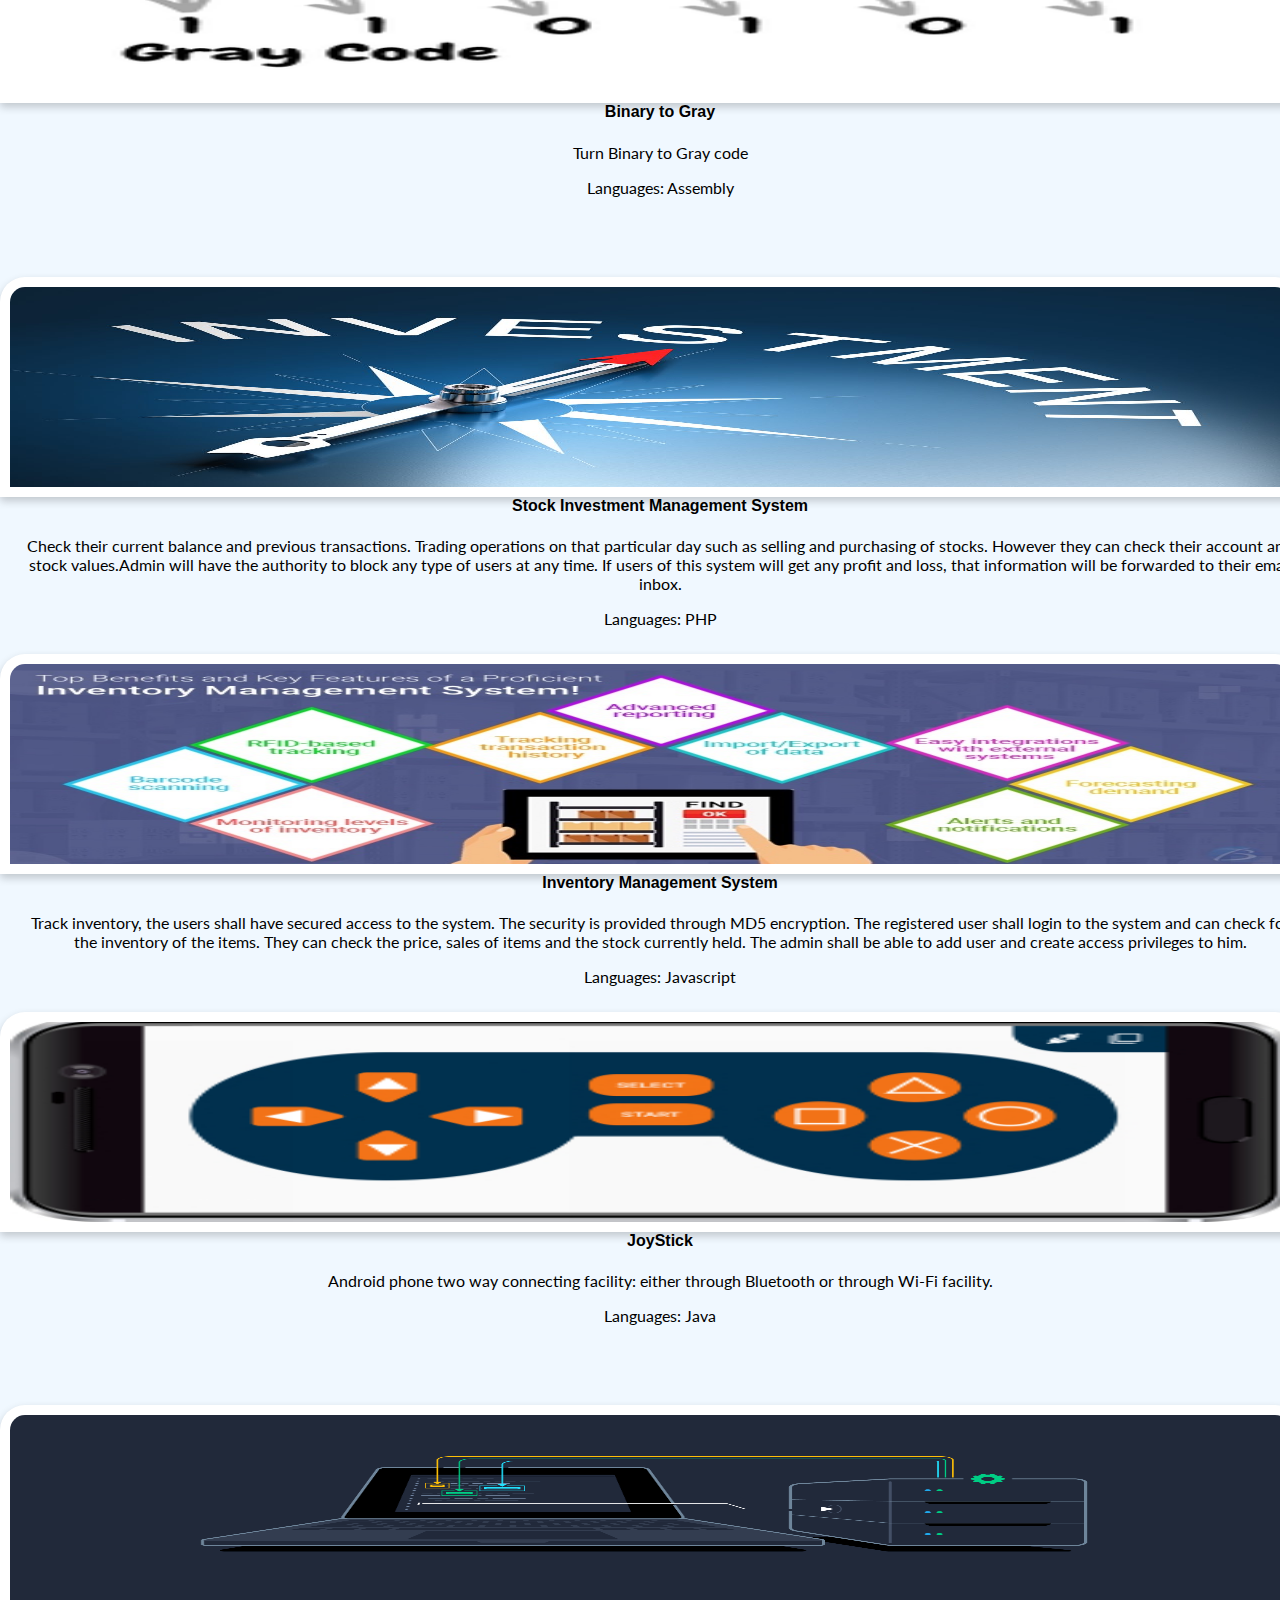
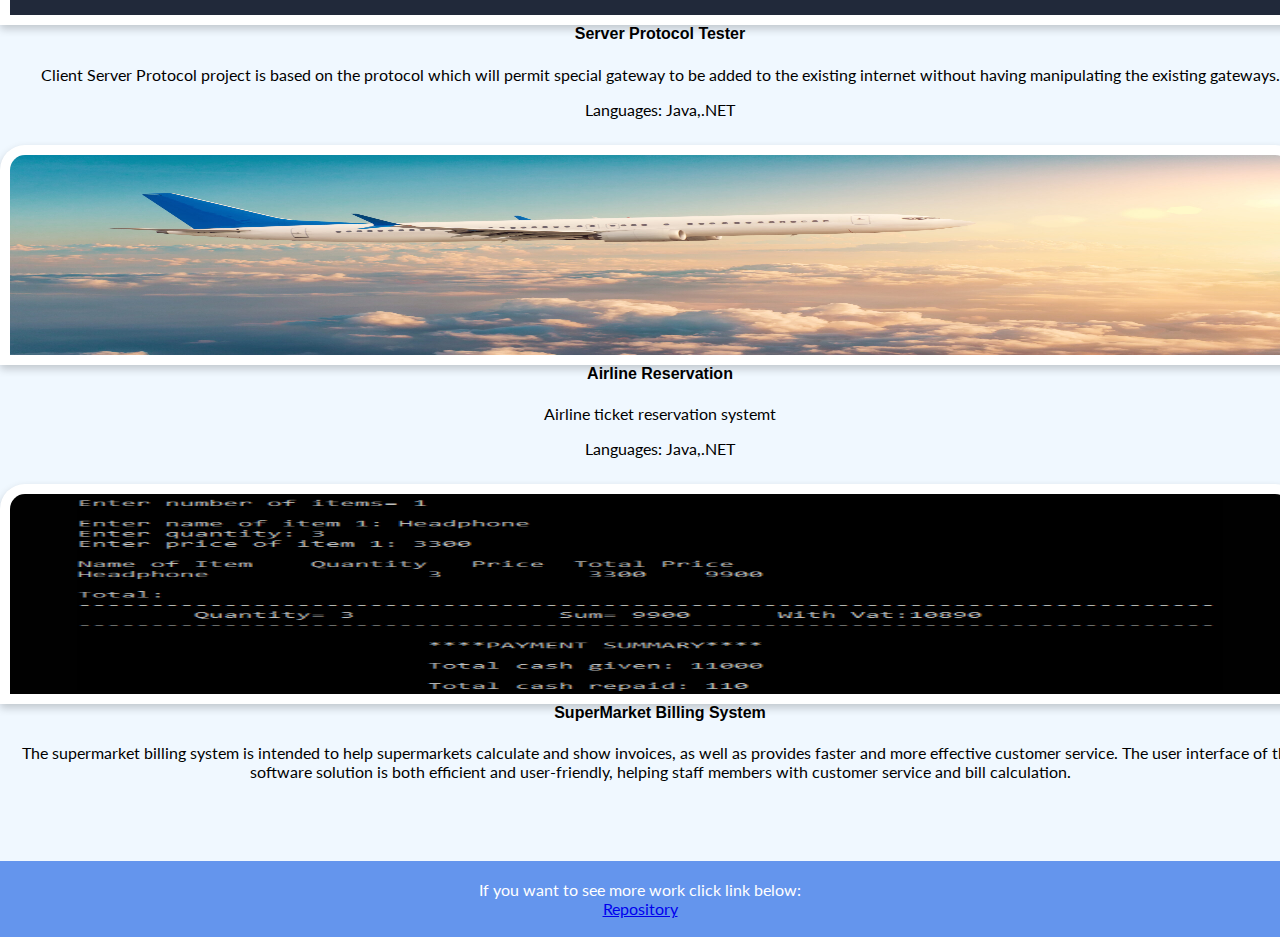
==== commit e3c97948: "Update morePage.html" ====
--- a/morePage.html
+++ b/morePage.html
@@ -44,27 +44,27 @@
       <br><br><br>
       
   <div class="row">
-  <div class="column_for_portfolio_section">
+  <div class="column_for_portfolio_section_more_page">
   <a href="https://github.com/elsieu9700/Snake_Game">
-  <img src="image/snake.jpg" alt="Snake Game Image" style="width:100%" class="imgCard"></a>
+  <img src="image/snake.jpg" alt="Snake Game Image" style="width:100%" class="imgCard"></a><br>
   <div class="container_for_portfolio_section">
     <h4><b>Snake Game</b></h4> 
     <p>A basic snake game for fun.</p>  
     <p>Languages: C++</p>
   </div>
   </div>
-  <div class="column_for_portfolio_section">
+  <div class="column_for_portfolio_section_more_page">
       <a href="https://github.com/elsieu9700/News-website">
-          <img src="image/news_image.jpeg" alt="News Image" style="width:100%" class="imgCard"></a>
+          <img src="image/news_image.jpeg" alt="News Image" style="width:100%" class="imgCard"></a><br>
   <div class="container_for_portfolio_section">
     <h4><b>News Website</b></h4> 
     <p>Node.js project using express, ejs where we fetch the news data from news api.</p> 
       <p>Languages: Node.js</p>
   </div>
   </div>
-  <div class="column_for_portfolio_section">
+  <div class="column_for_portfolio_section_more_page">
       <a href="https://github.com/elsieu9700/Binary-To-Gray">
-  <img src="image/BinaryToGray.png" alt="Binary to Gray Image" style="width:100%" class="imgCard"></a>
+  <img src="image/BinaryToGray.png" alt="Binary to Gray Image" style="width:100%" class="imgCard"></a><br>
   <div class="container_for_portfolio_section">
     <h4><b>Binary to Gray</b></h4> 
     <p>Turn Binary to Gray code</p>
@@ -77,9 +77,9 @@
       <br><br><br>
       
   <div class="row">
-  <div class="column_for_portfolio_section">
+  <div class="column_for_portfolio_section_more_page">
       <a href="https://github.com/elsieu9700/Investing-Management">
-  <img src="image/InvestmentM.jpg" alt="Investing Image" style="width:100%" class="imgCard"></a>
+  <img src="image/InvestmentM.jpg" alt="Investing Image" style="width:100%" class="imgCard"></a><br>
   <div class="container_for_portfolio_section">
     <h4><b>Stock Investment Management System</b></h4> 
     <p>Check their current balance and previous transactions.
@@ -89,9 +89,9 @@
       <p>Languages: PHP</p>
   </div>
   </div>
-  <div class="column_for_portfolio_section">
+  <div class="column_for_portfolio_section_more_page">
       <a href="https://github.com/elsieu9700/InventorySystem">
-  <img src="image/Inventory_Management_System.jpg" alt="Inventory Management Image" style="width:100%" class="imgCard"></a>
+  <img src="image/Inventory_Management_System.jpg" alt="Inventory Management Image" style="width:100%" class="imgCard"></a><br>
   <div class="container_for_portfolio_section">
     <h4><b>Inventory Management System</b></h4> 
     <p>Track inventory, the users shall have secured access to the system. 
@@ -102,9 +102,9 @@
       <p>Languages: Javascript</p>
   </div>
   </div>
-  <div class="column_for_portfolio_section">
+  <div class="column_for_portfolio_section_more_page">
       <a href="https://github.com/elsieu9700/JoyStick-App">
-  <img src="image/JoyStick.jpg" alt="JoyStick Image" style="width:100%" class="imgCard"></a>
+  <img src="image/JoyStick.jpg" alt="JoyStick Image" style="width:100%" class="imgCard"></a><br>
   <div class="container_for_portfolio_section">
     <h4><b>JoyStick</b></h4> 
     <p>Android phone two way connecting facility: either through Bluetooth or through Wi-Fi facility.</p> 
@@ -117,9 +117,9 @@
     <br><br><br>
     
   <div class="row">
-  <div class="column_for_portfolio_section">
+  <div class="column_for_portfolio_section_more_page">
       <a href="https://github.com/elsieu9700/Server-Protocol-Test">
-  <img src="image/server-protocol.png" alt="Server Protocol Image" style="width:100%" class="imgCard"></a>
+  <img src="image/server-protocol.png" alt="Server Protocol Image" style="width:100%" class="imgCard"></a><br>
   <div class="container_for_portfolio_section">
     <h4><b>Server Protocol Tester</b></h4> 
     <p>Client Server Protocol project is based on the protocol which will permit special gateway to be added 
@@ -127,18 +127,18 @@
       <p>Languages: Java,.NET</p>
   </div>
   </div>
-  <div class="column_for_portfolio_section">
+  <div class="column_for_portfolio_section_more_page">
       <a href="https://github.com/elsieu9700/Airline-Reservation">
-  <img src="image/economic.jpg" alt="Plane Image" style="width:100%" class="imgCard"></a>
+  <img src="image/economic.jpg" alt="Plane Image" style="width:100%" class="imgCard"></a><br>
   <div class="container_for_portfolio_section">
     <h4><b>Airline Reservation</b></h4> 
     <p>Airline ticket reservation systemt</p> 
       <p>Languages: Java,.NET</p>
   </div>
   </div>
-  <div class="column_for_portfolio_section">
+  <div class="column_for_portfolio_section_more_page">
       <a href="https://github.com/elsieu9700/Supermarket-Billing-System">
-          <img src="image/BSystem.png" alt="Billing System Image" style="width:100%" class="imgCard"></a>
+          <img src="image/BSystem.png" alt="Billing System Image" style="width:100%" class="imgCard"></a><br>
   <div class="container_for_portfolio_section">
     <h4><b>SuperMarket Billing System</b></h4> 
     <p>The supermarket billing system is intended to help supermarkets calculate and show invoices, as well as provides faster and more effective customer service. 
